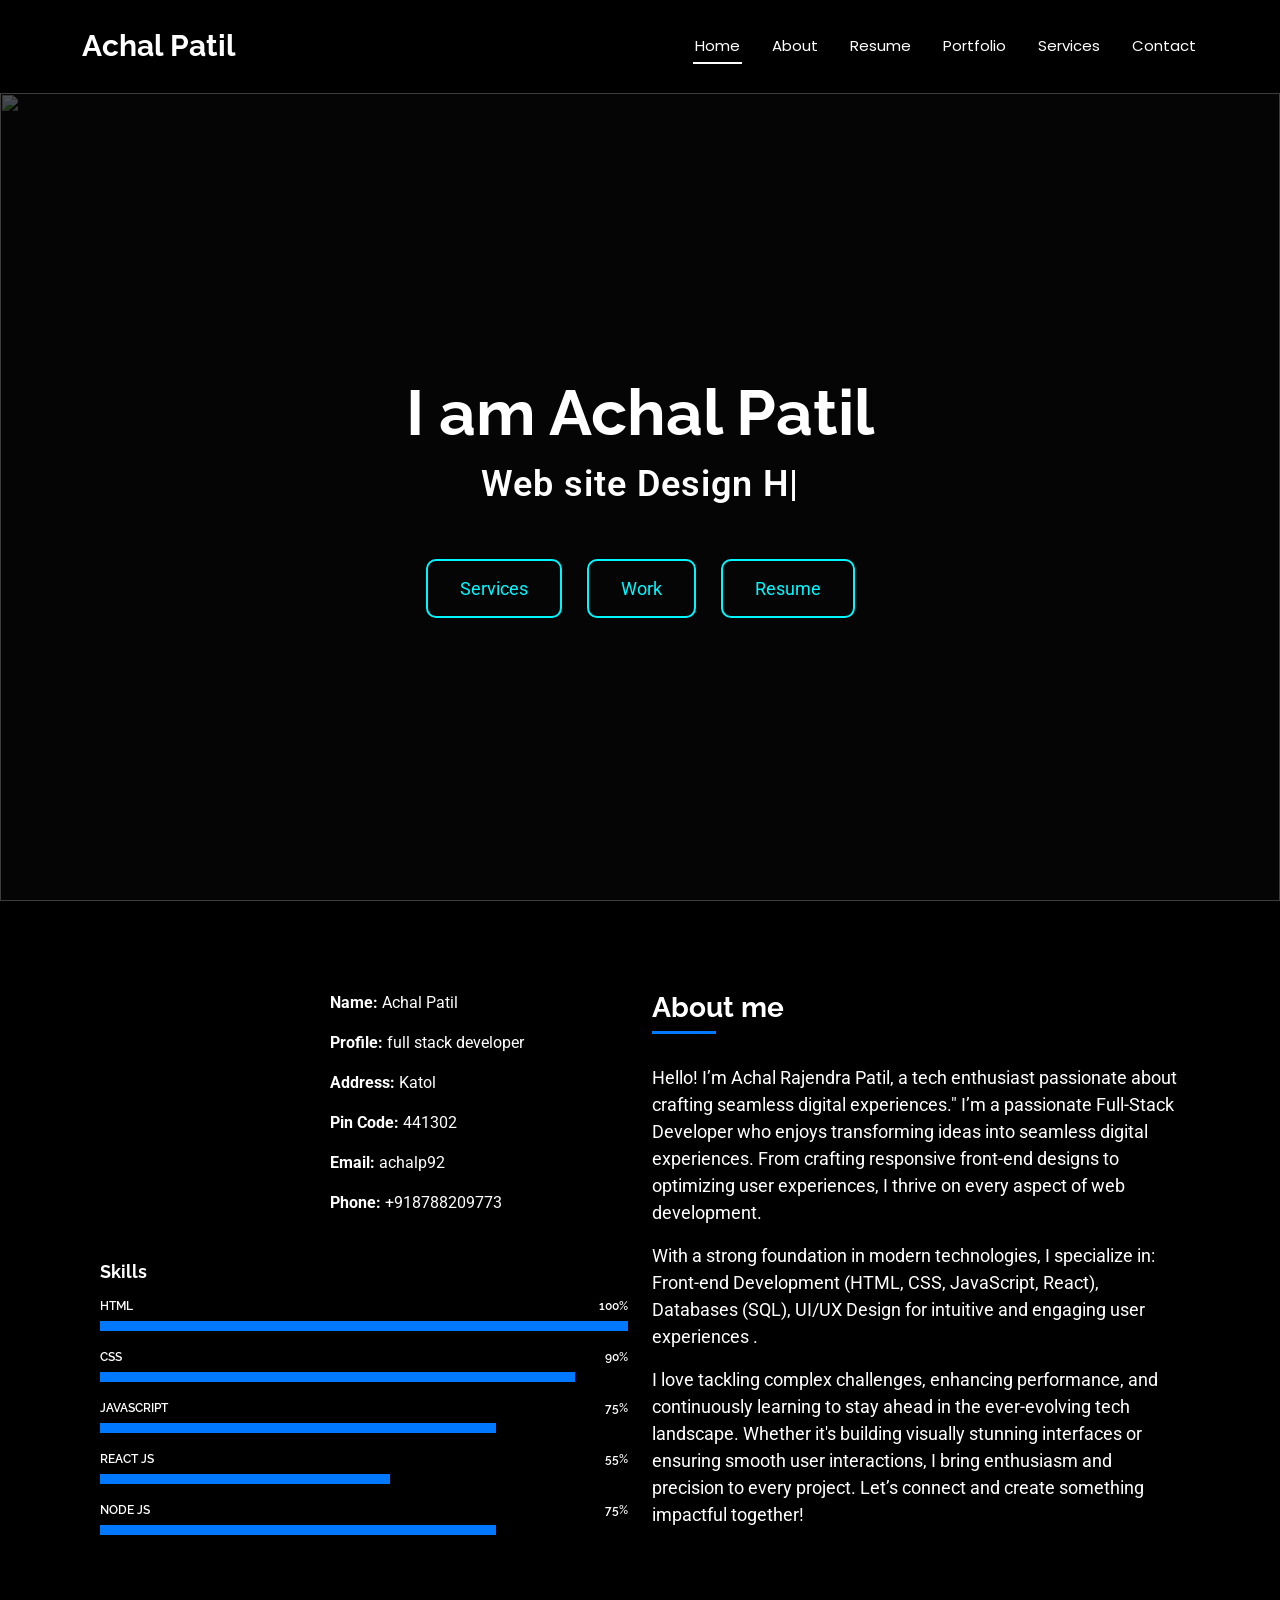
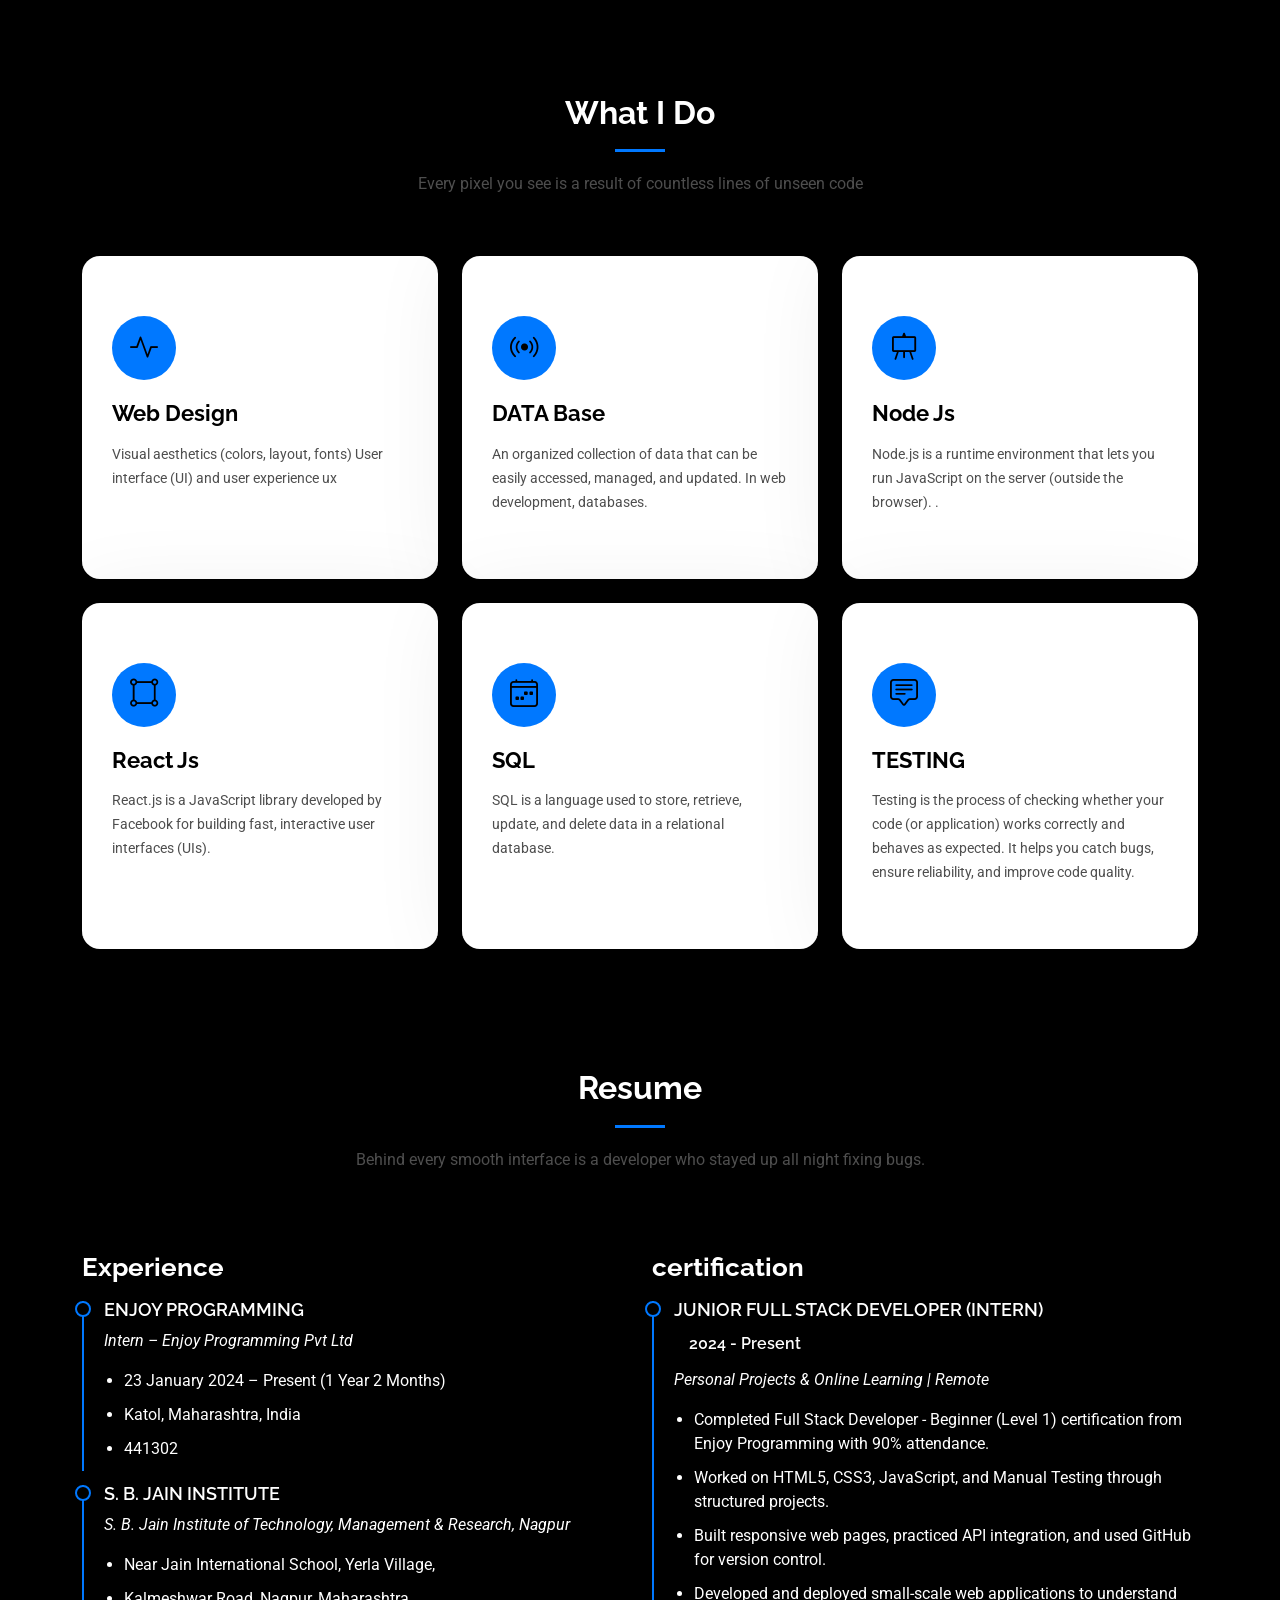
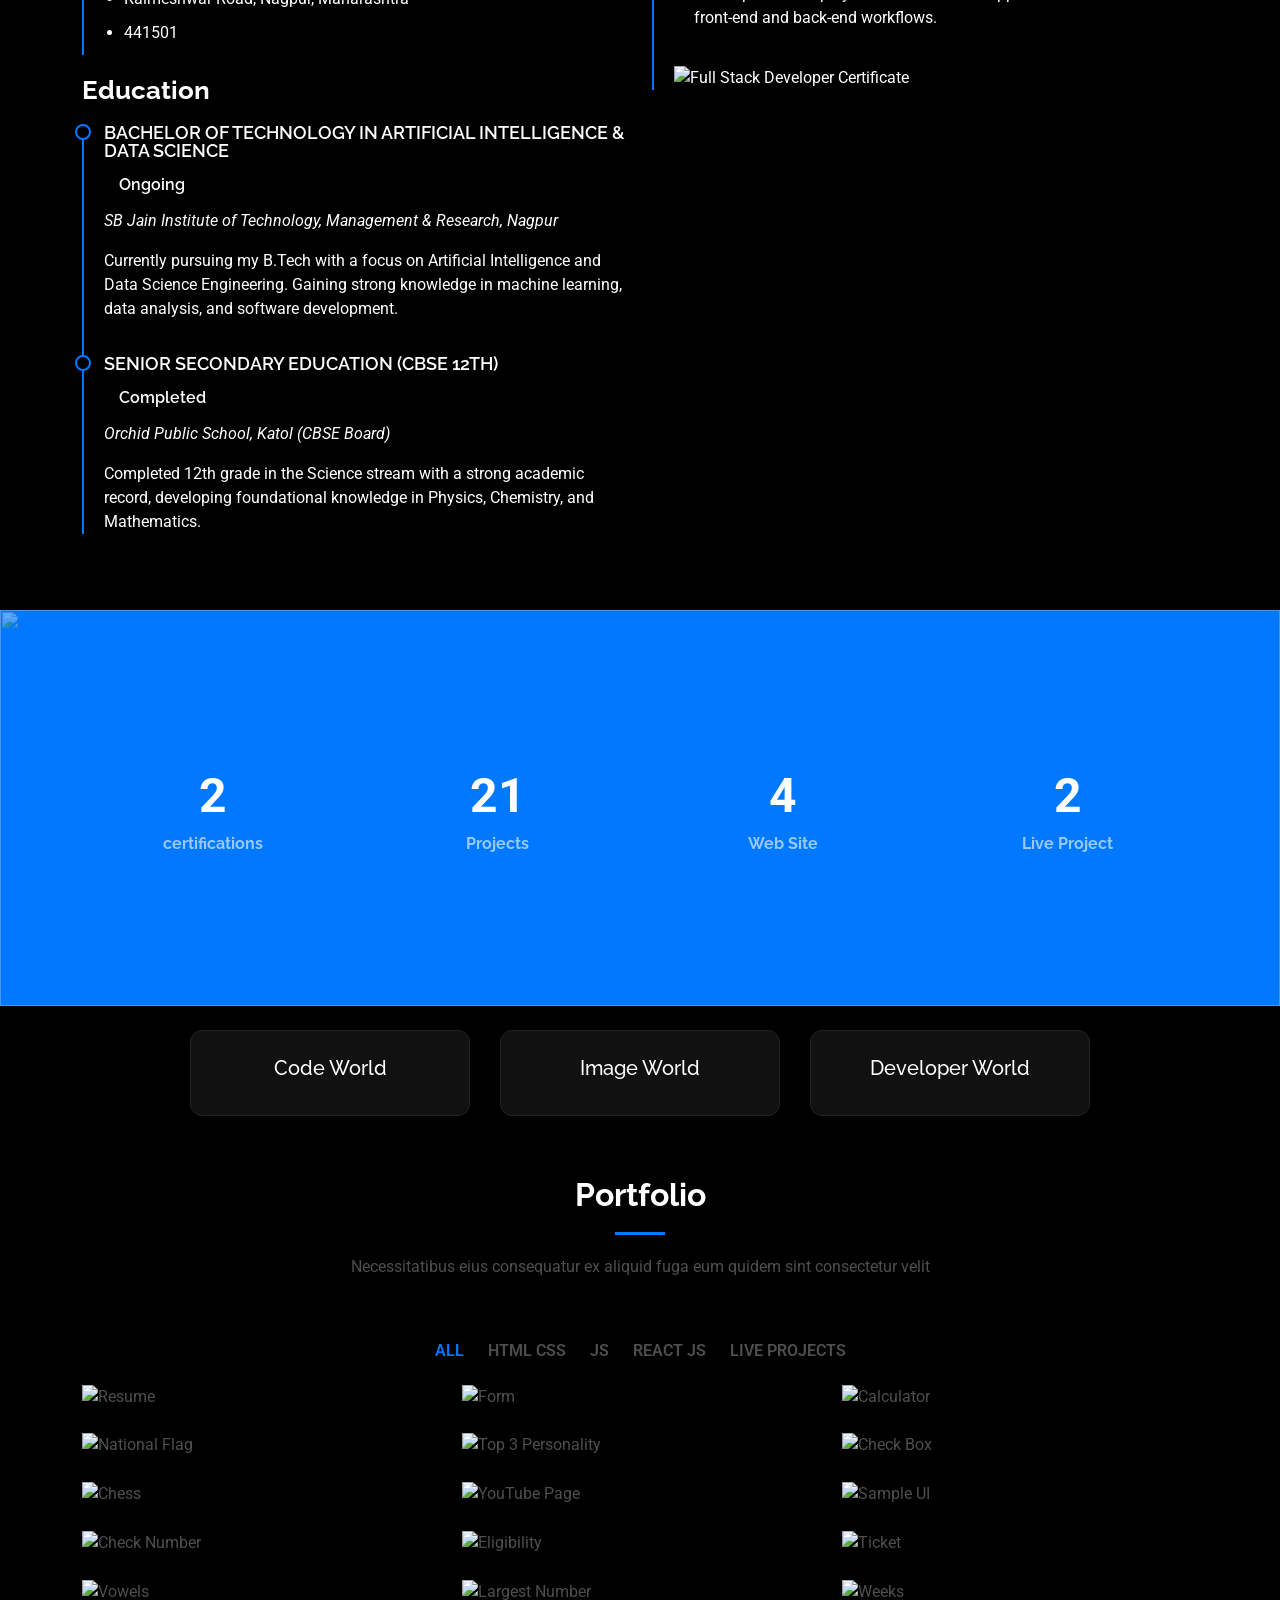
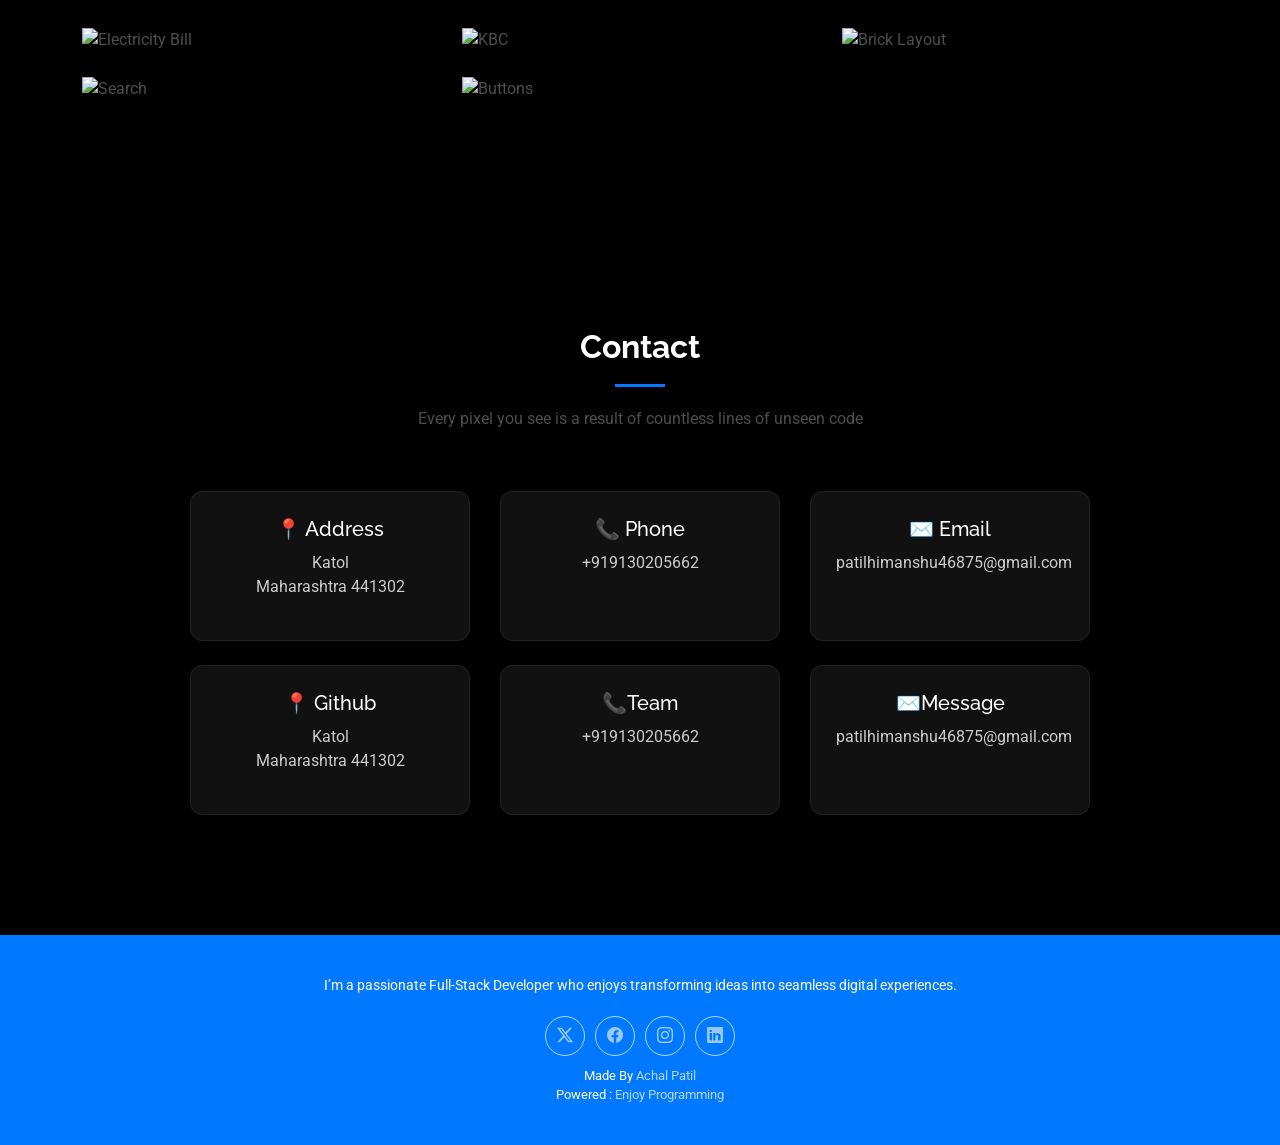
==== index.html @ 1e18b23f "Add files via upload" ====
<!DOCTYPE html>
<html lang="en">

<head>
  <meta charset="utf-8">
  <meta content="width=device-width, initial-scale=1.0" name="viewport">
  <title>Achal-Portfolio</title>
  <meta name="description" content="">
  <meta name="keywords" content="">

  <!-- Favicons -->

  <link href="assets/img/apple-touch-icon.png" rel="apple-touch-icon">

  <!-- Fonts -->
  <link href="https://fonts.googleapis.com" rel="preconnect">
  <link href="https://fonts.gstatic.com" rel="preconnect" crossorigin>
  <link
    href="https://fonts.googleapis.com/css2?family=Roboto:ital,wght@0,100;0,300;0,400;0,500;0,700;0,900;1,100;1,300;1,400;1,500;1,700;1,900&family=Poppins:ital,wght@0,100;0,200;0,300;0,400;0,500;0,600;0,700;0,800;0,900;1,100;1,200;1,300;1,400;1,500;1,600;1,700;1,800;1,900&family=Raleway:ital,wght@0,100;0,200;0,300;0,400;0,500;0,600;0,700;0,800;0,900;1,100;1,200;1,300;1,400;1,500;1,600;1,700;1,800;1,900&display=swap"
    rel="stylesheet">

  <!-- Vendor CSS Files -->
  <link href="assets/vendor/bootstrap/css/bootstrap.min.css" rel="stylesheet">
  <link href="assets/vendor/bootstrap-icons/bootstrap-icons.css" rel="stylesheet">
  <link href="assets/vendor/aos/aos.css" rel="stylesheet">
  <link href="assets/vendor/glightbox/css/glightbox.min.css" rel="stylesheet">
  <link href="assets/vendor/swiper/swiper-bundle.min.css" rel="stylesheet">

  <!-- Main CSS File -->
  <link href="assets/css/main.css" rel="stylesheet">

  <!-- =======================================================
  * Template Name: DevFolio
  * Template URL: https://bootstrapmade.com/devfolio-bootstrap-portfolio-html-template/
  * Updated: Aug 07 2024 with Bootstrap v5.3.3
  * Author: BootstrapMade.com
  * License: https://bootstrapmade.com/license/
  ======================================================== -->
</head>

<body class="index-page">

  <header id="header" class="header d-flex align-items-center sticky-top">
    <div class="container-fluid container-xl position-relative d-flex align-items-center justify-content-between">

      <a href="index.html" class="logo d-flex align-items-center">
        <!-- Uncomment the line below if you also wish to use an image logo -->
        <!-- <img src="assets/img/logo.png" alt=""> -->
        <h1 class="sitename">Achal Patil</h1>
      </a>

      <nav id="navmenu" class="navmenu">
        <ul>
          <li><a href="#hero" class="active">Home<br></a></li>
          <li><a href="#about">About</a></li>
          <li><a href="#resume">Resume</a></li>
          <li><a href="#portfolio">Portfolio</a></li>

          <li><a href="./files/services.html">Services</a></li>
          <li><a href="#contact">Contact</a></li>
        </ul>
        <i class="mobile-nav-toggle d-xl-none bi bi-list"></i>
      </nav>

    </div>
  </header>

  <main class="main">

    <!-- Hero Section -->
    <section id="hero" class="hero section dark-background">

      <img src="https://burst.shopifycdn.com/photos/designer-working-on-laptop.jpg?width=1000&format=pjpg&exif=0&iptc=0"
        alt="" data-aos="fade-in">

      <div class="container d-flex flex-column align-items-center justify-content-center text-center" data-aos="fade-up"
        data-aos-delay="100">
        <h2>I am Achal Patil</h2>
      


        <p><span class="typed"
            data-typed-items="Web site Design HTML | CSS | SQL | Javascript Node JS | UI UX, full stack developer HTML | CSS | SQL | Javascript Node JS"></span>
        </p>
      <br><br>
        <div class="button-row">
          <a href="./files/services.html" class="btn">Services</a>
          <a href="#portfolio" class="btn">Work</a><a href="./files/achalresume.html" class="btn">Resume</a>

        </div>
      </div>

    </section><!-- /Hero Section -->





    <!-- About Section -->
    <section id="about" class="about section">

      <div class="container" data-aos="fade-up" data-aos-delay="100">

        <div class="row gy-4">
          <div class="col-md-6">

            <div class="row justify-content-between gy-4">
              <div class="col-lg-5">
                <img src="./assets/img/photo.jpg" class="img-fluid" alt="">
              </div>
              <div class="col-lg-7 about-info">
                <p><strong>Name: </strong> <span>Achal Patil</span></p>
                <p><strong>Profile: </strong> <span>full stack developer</span></p>
                <p><strong>Address: </strong> <span>Katol</span></p>
                <p><strong>Pin Code: </strong> <span>441302</span></p>
                <p><strong>Email: </strong> <span>achalp92 </span></p>
                <p><strong>Phone: </strong> <span>+918788209773</span></p>
              </div>
            </div>

            <div class="skills-content skills-animation">

              <h5>Skills</h5>

              <div class="progress">
                <span class="skill"><span>HTML</span> <i class="val">100%</i></span>
                <div class="progress-bar-wrap">
                  <div class="progress-bar" role="progressbar" aria-valuenow="100" aria-valuemin="0"
                    aria-valuemax="100"></div>
                </div>
              </div><!-- End Skills Item -->

              <div class="progress">
                <span class="skill"><span>CSS</span> <i class="val">90%</i></span>
                <div class="progress-bar-wrap">
                  <div class="progress-bar" role="progressbar" aria-valuenow="90" aria-valuemin="0" aria-valuemax="100">
                  </div>
                </div>
              </div><!-- End Skills Item -->

              <div class="progress">
                <span class="skill"><span>JavaScript</span> <i class="val">75%</i></span>
                <div class="progress-bar-wrap">
                  <div class="progress-bar" role="progressbar" aria-valuenow="75" aria-valuemin="0" aria-valuemax="100">
                  </div>
                </div>
              </div><!-- End Skills Item -->

              <div class="progress">
                <span class="skill"><span>React Js</span> <i class="val">55%</i></span>
                <div class="progress-bar-wrap">
                  <div class="progress-bar" role="progressbar" aria-valuenow="55" aria-valuemin="0" aria-valuemax="100">
                  </div>
                </div>
              </div><!-- End Skills Item -->
              <div class="progress">
                <span class="skill"><span>Node Js</span> <i class="val">75%</i></span>
                <div class="progress-bar-wrap">
                  <div class="progress-bar" role="progressbar" aria-valuenow="75" aria-valuemin="0" aria-valuemax="100">
                  </div>
                </div>
              </div><!-- End Skills Item -->
            </div>
          </div>

          <div class="col-md-6">
            <div class="about-me">
              <h4>About me</h4>
              <p>
                Hello! I’m Achal Rajendra Patil, a tech enthusiast passionate about crafting seamless digital
                experiences."
                I’m a passionate Full-Stack Developer who enjoys transforming ideas into seamless digital experiences.
                From crafting responsive front-end designs to optimizing user experiences, I thrive on every aspect of
                web development.

              </p>
              <p>
                With a strong foundation in modern technologies, I specialize in:
                Front-end Development (HTML, CSS, JavaScript, React), Databases (SQL), UI/UX Design for intuitive and
                engaging user experiences
                .
              </p>
              <p>
                I love tackling complex challenges, enhancing performance, and continuously learning to stay ahead in
                the ever-evolving tech landscape. Whether it's building visually stunning interfaces or ensuring smooth
                user interactions, I bring enthusiasm and precision to every project. Let’s connect and create something
                impactful together!
              </p>
            </div>
          </div>
        </div>

      </div>

    </section><!-- /About Section -->

    <!-- Services Section -->
    <section class="services section">

      <!-- Section Title -->
      <div class="container section-title" data-aos="fade-up">
        <h2>What I Do</h2>
        <p>Every pixel you see is a result of countless lines of unseen code</p>
      </div><!-- End Section Title -->

      <div class="container">

        <div class="row gy-4">

          <div class="col-lg-4 col-md-6" data-aos="fade-up" data-aos-delay="100">
            <div class="service-item  position-relative">
              <div class="icon">
                <i class="bi bi-activity"></i>
              </div>
              <a class="stretched-link">
                <h3>Web Design</h3>
              </a>
              <p>Visual aesthetics (colors, layout, fonts)

                User interface (UI) and user experience ux</p>
            </div>
          </div><!-- End Service Item -->

          <div class="col-lg-4 col-md-6" data-aos="fade-up" data-aos-delay="200">
            <div class="service-item position-relative">
              <div class="icon">
                <i class="bi bi-broadcast"></i>
              </div>
              <a class="stretched-link">
                <h3>DATA Base</h3>
              </a>
              <p> An organized collection of data that can be easily accessed, managed, and updated. In web development,
                databases.</p>
            </div>
          </div><!-- End Service Item -->

          <div class="col-lg-4 col-md-6" data-aos="fade-up" data-aos-delay="300">
            <div class="service-item position-relative">
              <div class="icon">
                <i class="bi bi-easel"></i>
              </div>
              <a href="#" class="stretched-link">
                <h3>Node Js</h3>
              </a>
              <p>Node.js is a runtime environment that lets you run JavaScript on the server (outside the browser). .
              </p>
            </div>
          </div><!-- End Service Item -->

          <div class="col-lg-4 col-md-6" data-aos="fade-up" data-aos-delay="400">
            <div class="service-item position-relative">
              <div class="icon">
                <i class="bi bi-bounding-box-circles"></i>
              </div>
              <a class="stretched-link">
                <h3>React Js</h3>
              </a>
              <p>React.js is a JavaScript library developed by Facebook for building fast, interactive user interfaces
                (UIs).</p>
              <a class="stretched-link"></a>
            </div>
          </div><!-- End Service Item -->

          <div class="col-lg-4 col-md-6" data-aos="fade-up" data-aos-delay="500">
            <div class="service-item position-relative">
              <div class="icon">
                <i class="bi bi-calendar4-week"></i>
              </div>
              <a class="stretched-link">
                <h3>SQL</h3>
              </a>
              <p>SQL is a language used to store, retrieve, update, and delete data in a relational database.

              </p>
              <a href="#" class="stretched-link"></a>
            </div>
          </div><!-- End Service Item -->

          <div class="col-lg-4 col-md-6" data-aos="fade-up" data-aos-delay="600">
            <div class="service-item position-relative">
              <div class="icon">
                <i class="bi bi-chat-square-text"></i>
              </div>
              <a class="stretched-link">
                <h3>TESTING</h3>
              </a>
              <p>Testing is the process of checking whether your code (or application) works correctly and behaves as
                expected. It helps you catch bugs, ensure reliability, and improve code quality.</p>
              <a class="stretched-link"></a>
            </div>
          </div><!-- End Service Item -->

        </div>

      </div>

    </section><!-- /Services Section -->






    <!-- Resume Section -->
    <section id="resume" class="resume section">

      <!-- Section Title -->
      <div class="container section-title" data-aos="fade-up">
        <h2>Resume</h2>
        <p>Behind every smooth interface is a developer who stayed up all night fixing bugs.</p>
      </div><!-- End Section Title -->

      <div class="container">

        <div class="row">

          <div class="col-lg-6" data-aos="fade-up" data-aos-delay="100">
            <h3 class="resume-title">Experience
            </h3>

            <div class="resume-item pb-0">
              <h4> Enjoy Programming</h4>
              <p><em>Intern – Enjoy Programming Pvt Ltd


                </em></p>
              <ul>
                <li> 23 January 2024 – Present (1 Year 2 Months)</li>
                <li> Katol, Maharashtra, India</li>
                <li>441302</li>
              </ul>
            </div><!-- Edn Resume Item -->



            <div class="resume-item pb-0">
              <h4>S. B. Jain Institute</h4>
              <p><em>S. B. Jain Institute of Technology, Management & Research, Nagpur


                </em></p>
              <ul>
                <li> Near Jain International School, Yerla Village,</li>
                <li>Kalmeshwar Road, Nagpur, Maharashtra </li>
                <li>441501</li>
              </ul>
            </div><!-- Edn Resume Item -->

            <h3 class="resume-title">Education</h3>

            <div class="resume-item">
              <h4>Bachelor of Technology in Artificial Intelligence & Data Science</h4>
              <h5>Ongoing</h5>
              <p><em>SB Jain Institute of Technology, Management & Research, Nagpur</em></p>
              <p>Currently pursuing my B.Tech with a focus on Artificial Intelligence and Data Science Engineering.
                Gaining strong knowledge in machine learning, data analysis, and software development.</p>
            </div>

            <div class="resume-item">
              <h4>Senior Secondary Education (CBSE 12th)</h4>
              <h5>Completed</h5>
              <p><em>Orchid Public School, Katol (CBSE Board)</em></p>
              <p>Completed 12th grade in the Science stream with a strong academic record, developing foundational
                knowledge in Physics, Chemistry, and Mathematics.</p>
            </div>

          </div>

          <div class="col-lg-6" data-aos="fade-up" data-aos-delay="200">
            <h3 class="resume-title">certification</h3>

            <div class="resume-item">
              <h4>Junior Full Stack Developer (Intern)</h4>
              <h5>2024 - Present</h5>
              <p><em>Personal Projects & Online Learning | Remote</em></p>
              <ul>
                <li>Completed Full Stack Developer - Beginner (Level 1) certification from Enjoy Programming with 90%
                  attendance.</li>
                <li>Worked on HTML5, CSS3, JavaScript, and Manual Testing through structured projects.</li>
                <li>Built responsive web pages, practiced API integration, and used GitHub for version control.</li>
                <li>Developed and deployed small-scale web applications to understand front-end and back-end workflows.
                </li>
              </ul>
              <img src="./assets/img/EP2024015.jpeg" alt="Full Stack Developer Certificate"
                style="max-width:100%; height:auto; margin-top:10px;">
            </div>




          </div>


        </div>

      </div>

    </section><!-- /Resume Section -->



    <!-- Stats Section -->
    <section id="stats" class="stats section accent-background">

      <img src="assets/img/stats-bg.jpg" alt="" data-aos="fade-in">

      <div class="container position-relative" data-aos="fade-up" data-aos-delay="100">

        <div class="row gy-4">

          <div class="col-lg-3 col-md-6">
            <div class="stats-item text-center w-100 h-100">
              <span data-purecounter-start="0" data-purecounter-end="02" data-purecounter-duration="0"
                class="purecounter">1</span>
              <p>certifications</p>
            </div>
          </div><!-- End Stats Item -->

          <div class="col-lg-3 col-md-6">
            <div class="stats-item text-center w-100 h-100">
              <span data-purecounter-start="0" data-purecounter-end="21" data-purecounter-duration="0"
                class="purecounter">21</span>
              <p>Projects</p>
            </div>
          </div><!-- End Stats Item -->

          <div class="col-lg-3 col-md-6">
            <div class="stats-item text-center w-100 h-100">
              <span data-purecounter-start="0" data-purecounter-end="04" data-purecounter-duration="0"
                class="purecounter">04</span>
              <p>Web Site</p>
            </div>
          </div><!-- End Stats Item -->

          <div class="col-lg-3 col-md-6">
            <div class="stats-item text-center w-100 h-100">
              <span data-purecounter-start="0" data-purecounter-end="02" data-purecounter-duration="0"
                class="purecounter">02</span>
              <p>Live Project</p>
            </div>
          </div><!-- End Stats Item -->

        </div>

      </div>

    </section><!-- /Stats Section -->
<br>
    <div class="info-grid">
      <div class="info-card" style="animation-delay: 0s;">
        <h3>Code World </h3>
      
      </div>

      <div class="info-card" style="animation-delay: 0.2s;">
        <h3>Image World</h3>
       
      </div>

      <div class="info-card" style="animation-delay: 0.4s;">
        <h3>Developer World</h3>
      
      </div>
    </div>

    <!-- Portfolio Section -->
    <section id="portfolio" class="portfolio section">

      <!-- Section Title -->
      <div class="container section-title" data-aos="fade-up">
        <h2>Portfolio</h2>
        <p>Necessitatibus eius consequatur ex aliquid fuga eum quidem sint consectetur velit</p>
      </div><!-- End Section Title -->

      <div class="container">

        <div class="isotope-layout" data-default-filter="*" data-layout="masonry" data-sort="original-order">

          <ul class="portfolio-filters isotope-filters" data-aos="fade-up" data-aos-delay="100">
            <li data-filter="*" class="filter-active">All</li>
            <li data-filter=".filter-app">HTML CSS</li>
            <li data-filter=".filter-product">JS</li>
            <li data-filter=".filter-branding">REACT JS</li>
            <li data-filter=".filter-books">Live Projects</li>
          </ul><!-- End Portfolio Filters -->

          <div class="row gy-4 isotope-container" data-aos="fade-up" data-aos-delay="200">
            <!-- html css -->
            <!-- 1. RESUME -->
            <div class="col-lg-4 col-md-6 portfolio-item isotope-item filter-app">
              <img
                src="https://cdn.enhancv.com/images/1190/i/L19uZXh0L3N0YXRpYy9pbWFnZXMvbWFjYm9vay1wcm8tOTZkYTNjYWE0ODcxYzQ2MWQ4NDIzZDRlMTI4YTNmMDIud2VicA~~.webp"
                class="img-fluid" alt="Resume">
              <div class="portfolio-info">
                <h4>RESUME</h4>
                <p>Resume</p>
                <a href="./files/achalresume.html" class="details-link" title="More Details"><i
                    class="bi bi-link-45deg"></i></a>
              </div>
            </div>

            <!-- 2. FORM -->
            <div class="col-lg-4 col-md-6 portfolio-item isotope-item filter-app">
              <img src="https://www.zoho.com/sites/zweb/images/forms/templates/lead-generation-event-registration.jpg"
                class="img-fluid" alt="Form">
              <div class="portfolio-info">
                <h4>FORM</h4>
                <p>Form</p>
                <a href="./files/home.html" class="details-link" title="More Details"><i
                    class="bi bi-link-45deg"></i></a>
              </div>
            </div>

            <!-- 3. CALCULATOR -->
            <div class="col-lg-4 col-md-6 portfolio-item isotope-item filter-app">
              <img src="https://m.media-amazon.com/images/I/615LHE6vGLL._AC_UF350,350_QL80_.jpg" class="img-fluid"
                alt="Calculator">
              <div class="portfolio-info">
                <h4>CALCULATOR</h4>
                <p>Calculator</p>
                <a href="./files/calculator.html" class="details-link" title="More Details"><i
                    class="bi bi-link-45deg"></i></a>
              </div>
            </div>

            <!-- 4. NATIONAL FLAG -->
            <div class="col-lg-4 col-md-6 portfolio-item isotope-item filter-app">
              <img src="https://miro.medium.com/v2/resize:fit:1024/1*-8yn-JD9ClYaWOAmrpqJeg.png" class="img-fluid"
                alt="National Flag">
              <div class="portfolio-info">
                <h4>NATIONAL FLAG</h4>
                <p>National Flag</p>
                <a href="./files/indianflag.html" class="details-link" title="More Details"><i
                    class="bi bi-link-45deg"></i></a>
              </div>
            </div>

            <!-- 5. TOP 3 PERSONALITY -->
            <div class="col-lg-4 col-md-6 portfolio-item isotope-item filter-app">
              <img
                src="https://cdn.firstcry.com/education/2022/08/20163815/Essay-On-Freedom-Fighters-10-Lines-Short-and-Long-Essay-For-Children.jpg"
                class="img-fluid" alt="Top 3 Personality">
              <div class="portfolio-info">
                <h4>TOP 3 PERSONALITY</h4>
                <p>Top 3 Personality</p>
                <a href="./files/inlineblock.html" class="details-link" title="More Details"><i
                    class="bi bi-link-45deg"></i></a>
              </div>
            </div>

            <!-- 6. CHECK BOX -->
            <div class="col-lg-4 col-md-6 portfolio-item isotope-item filter-app">
              <img src="https://t3.ftcdn.net/jpg/06/56/23/48/360_F_656234868_9PvPydkYgoIWRSGHsZe7sKrYu0QZeD0E.jpg"
                class="img-fluid" alt="Check Box">
              <div class="portfolio-info">
                <h4>CHECK BOX</h4>
                <p>Check Box</p>
                <a href="./files/check.html" class="details-link" title="More Details"><i
                    class="bi bi-link-45deg"></i></a>
              </div>
            </div>

            <!-- 7. CHESS -->
            <div class="col-lg-4 col-md-6 portfolio-item isotope-item filter-app">
              <img src="https://www.euroschoolindia.com/wp-content/uploads/2023/09/how-to-play-chess.jpg"
                class="img-fluid" alt="Chess">
              <div class="portfolio-info">
                <h4>CHESS</h4>
                <p>Chess</p>
                <a href="./files/grid.html" class="details-link" title="More Details"><i
                    class="bi bi-link-45deg"></i></a>
              </div>
            </div>

            <!-- 8. YOUTUBE PAGE -->
            <div class="col-lg-4 col-md-6 portfolio-item isotope-item filter-app">
              <img
                src="https://imgv3.fotor.com/images/blog-cover-image/best-youtube-shorts-thumbnail-size_2023-09-28-033838_uvcg.png"
                class="img-fluid" alt="YouTube Page">
              <div class="portfolio-info">
                <h4>YOUTUBE PAGE</h4>
                <p>YouTube Page</p>

                <a href="./files/youtube.html" class="details-link" title="More Details"><i
                    class="bi bi-link-45deg"></i></a>
              </div>
            </div>

            <!-- js -->
            <!-- 1. SAMPLE UI -->
            <div class="col-lg-4 col-md-6 portfolio-item isotope-item filter-product">
              <img src="https://unblast.com/wp-content/uploads/2021/07/Food-Delivery-App-Template-0.jpg"
                class="img-fluid" alt="Sample UI">
              <div class="portfolio-info">
                <h4>SAMPLE UI</h4>
                <p>Sample UI Design</p>
                <a href="./files/ui.html" class="details-link" title="More Details"><i class="bi bi-link-45deg"></i></a>
              </div>
            </div>

            <!-- 2. CHECK NUMBER -->
            <div class="col-lg-4 col-md-6 portfolio-item isotope-item filter-product">
              <img
                src="https://hips.hearstapps.com/hmg-prod/images/gh-how-to-write-a-check-01-64ad8f659cfdb.png?crop=1xw:1xh;center,top&resize=980:*"
                class="img-fluid" alt="Check Number">
              <div class="portfolio-info">
                <h4>CHECK NUMBER</h4>
                <p>Validation for number input</p>
                <a href="./files/check.html" class="details-link" title="More Details"><i
                    class="bi bi-link-45deg"></i></a>
              </div>
            </div>

            <!-- 3. ELIGIBILITY -->
            <div class="col-lg-4 col-md-6 portfolio-item isotope-item filter-product">
              <img
                src="https://healthcareitskills.com/wp-content/uploads/2019/11/real-time-eligibility-verification.png"
                class="img-fluid" alt="Eligibility">
              <div class="portfolio-info">
                <h4>ELIGIBILITY</h4>
                <p>Check age or exam eligibility</p>
                <a href="./files/eligible.html" class="details-link" title="More Details"><i
                    class="bi bi-link-45deg"></i></a>
              </div>
            </div>

            <!-- 4. TICKET -->
            <div class="col-lg-4 col-md-6 portfolio-item isotope-item filter-product">
              <img src="https://www.shutterstock.com/image-vector/vector-ticket-one-stub-rip-260nw-2389943611.jpg"
                class="img-fluid" alt="Ticket">
              <div class="portfolio-info">
                <h4>TICKET</h4>
                <p>Movie/train ticket booking UI</p>
                <a href="./files/ticket.html" class="details-link" title="More Details"><i
                    class="bi bi-link-45deg"></i></a>
              </div>
            </div>

            <!-- 5. VOWELS -->
            <div class="col-lg-4 col-md-6 portfolio-item isotope-item filter-product">
              <img src="https://m.media-amazon.com/images/I/816Rk9AUNzL._AC_UF1000,1000_QL80_.jpg" class="img-fluid"
                alt="Vowels">
              <div class="portfolio-info">
                <h4>VOWELS</h4>
                <p>Count vowels in a sentence</p>
                <a href="./files/vowel.html" class="details-link" title="More Details"><i
                    class="bi bi-link-45deg"></i></a>
              </div>
            </div>


            <!-- 7. LARGEST NUMBER -->
            <div class="col-lg-4 col-md-6 portfolio-item isotope-item filter-product">
              <img src="https://i.ytimg.com/vi/Mzgw6zMtipQ/maxresdefault.jpg" class="img-fluid" alt="Largest Number">
              <div class="portfolio-info">
                <h4>LARGEST NUMBER</h4>
                <p>Find the largest of three numbers</p>
                <a href="./files/largest.html" class="details-link" title="More Details"><i
                    class="bi bi-link-45deg"></i></a>
              </div>
            </div>

            <!-- 8. WEEKS -->
            <div class="col-lg-4 col-md-6 portfolio-item isotope-item filter-product">
              <img
                src="https://encrypted-tbn0.gstatic.com/images?q=tbn:ANd9GcSVpffVVHw7PXW8YroHcoBtV5gceeNEroIkXhpTKF5nt2-gE7XMwwsPWViOTRsajm-7s-E&usqp=CAU"
                class="img-fluid" alt="Weeks">
              <div class="portfolio-info">
                <h4>WEEKS</h4>
                <p>Show weekday based on number</p>
                <a href="./files/week.html" class="details-link" title="More Details"><i
                    class="bi bi-link-45deg"></i></a>
              </div>
            </div>

            <!-- 9. ELECTRICITY BILL -->
            <div class="col-lg-4 col-md-6 portfolio-item isotope-item filter-product">
              <img src="https://encrypted-tbn0.gstatic.com/images?q=tbn:ANd9GcRIErfywQOK6_qde4kYOuA4g9bBxdu3BxGg3A&s"
                class="img-fluid" alt="Electricity Bill">
              <div class="portfolio-info">
                <h4>ELECTRICITY BILL</h4>
                <p>Calculate total electricity bill</p>
                <a href="./files/bill.html" class="details-link" title="More Details"><i
                    class="bi bi-link-45deg"></i></a>
              </div>
            </div>

            <!-- 10. KBC -->
            <div class="col-lg-4 col-md-6 portfolio-item isotope-item filter-product">
              <img
                src="https://img.etimg.com/thumb/width-1200,height-900,imgsize-1205588,resizemode-75,msid-112265437/magazines/panache/kbc-16-new-rule-update-amitabh-bachchans-show-introduces-super-sawaal-twist-check-details.jpg"
                class="img-fluid" alt="KBC">
              <div class="portfolio-info">
                <h4>KBC</h4>
                <p>Kaun Banega Crorepati Quiz</p>
                <a href="kbc.html" class="details-link" title="More Details"><i class="bi bi-link-45deg"></i></a>
              </div>
            </div>

            <!-- 11. BRICK -->
            <div class="col-lg-4 col-md-6 portfolio-item isotope-item filter-product">
              <img
                src="https://play-lh.googleusercontent.com/O9vX4o0eQ-V-BhzRk38Bjc5ItTv_ii0Dum2dYBy3iRFmhKHkMaDhK_ns6F-NJ_8Rkno"
                class="img-fluid" alt="Brick Layout">
              <div class="portfolio-info">
                <h4>BRICK</h4>
                <p>Brick pattern with CSS Grid</p>
                <a href="./files/brick.html" class="details-link" title="More Details"><i
                    class="bi bi-link-45deg"></i></a>
              </div>
            </div>

            <!-- 12. SEARCH -->
            <div class="col-lg-4 col-md-6 portfolio-item isotope-item filter-product">
              <img src="https://cdnwebsite.databox.com/wp-content/uploads/2021/04/05063738/google-search-operators.png"
                class="img-fluid" alt="Search">
              <div class="portfolio-info">
                <h4>SEARCH</h4>
                <p>Live search/filter example</p>
                <a href="./files/enjoy.html" class="details-link" title="More Details"><i
                    class="bi bi-link-45deg"></i></a>
              </div>
            </div>

            <!-- 13. BUTTONS -->
            <div class="col-lg-4 col-md-6 portfolio-item isotope-item filter-product">
              <img
                src="https://img.freepik.com/free-vector/glossy-web-buttons-set-different-colors_1017-17868.jpg?semt=ais_hybrid&w=740"
                class="img-fluid" alt="Buttons">
              <div class="portfolio-info">
                <h4>BUTTONS</h4>
                <p>Various styled buttons demo</p>
                <a href="./files/button.html" class="details-link" title="More Details"><i
                    class="bi bi-link-45deg"></i></a>
              </div>
            </div>
            <!-- react js  -->

            <div class="col-lg-4 col-md-6 portfolio-item isotope-item filter-branding">
              <img src="https://www.patterns.dev/img/reactjs/react-logo@3x.svg" class="img-fluid" alt="">
              <div class="portfolio-info">
                <h4>React Js</h4>
                <p>Lorem ipsum, dolor sit amet consectetur</p>
                <a href="portfolio-details.html" title="More Details" class="details-link"><i
                    class="bi bi-link-45deg"></i></a>
              </div>
            </div><!-- End Portfolio Item -->
            <!-- live projects -->
            <div class="col-lg-4 col-md-6 portfolio-item isotope-item filter-books">
              <img src="https://cdn-icons-png.flaticon.com/512/2905/2905064.png" class="img-fluid" alt="">
              <div class="portfolio-info">
                <h4> Industries</h4>
                <p>Satynam Industries and Traders</p>
                <a href="https://achalfullstackdeveloper.github.io/project/" title="More Details"
                  class="details-link"><i class="bi bi-link-45deg"></i></a>
              </div>
            </div><!-- End Portfolio Item -->









          </div><!-- End Portfolio Container -->

        </div>

      </div>

    </section><!-- /Portfolio Section -->

    <section>
      <div class="contact-page" id="contact">
        <!-- Section Title -->
        <div class="container section-title" data-aos="fade-up">
          <h2>Contact</h2>
          <p>Every pixel you see is a result of countless lines of unseen code</p>
        </div><!-- End Section Title -->

        <div class="info-grid">
          <div class="info-card" style="animation-delay: 0s;">
            <h3>📍 Address</h3>
            <p>Katol<br>Maharashtra 441302</p>
          </div>

          <div class="info-card" style="animation-delay: 0.2s;">
            <h3>📞 Phone</h3>
            <p><a href="tel:+919130205662">+919130205662</a></p>
          </div>

          <div class="info-card" style="animation-delay: 0.4s;">
            <h3>✉️ Email</h3>
            <p><a href="mailto:contact@advancedinstitute.com">patilhimanshu46875@gmail.com</a></p>
          </div>
        </div>
        <br>
        <div class="info-grid">
          <div class="info-card" style="animation-delay: 0s;">
            <h3>📍 Github</h3>
            <p>Katol<br>Maharashtra 441302</p>
          </div>

          <div class="info-card" style="animation-delay: 0.2s;">
            <h3>📞Team</h3>
            <p><a href="tel:+919130205662">+919130205662</a></p>
          </div>

          <div class="info-card" style="animation-delay: 0.4s;">
            <h3>✉️Message</h3>
            <p><a href="mailto:contact@advancedinstitute.com">patilhimanshu46875@gmail.com</a></p>
          </div>
        </div>
      </div>







  </main>

  <footer id="footer" class="footer accent-background">

    <div class="container">
      <div class="copyright text-center ">
        <p> I’m a passionate Full-Stack Developer who enjoys transforming ideas into seamless digital experiences.</p>
      </div>
      <div class="social-links d-flex justify-content-center">
        <a href=""><i class="bi bi-twitter-x"></i></a>
        <a href=""><i class="bi bi-facebook"></i></a>
        <a href=""><i class="bi bi-instagram"></i></a>
        <a href=""><i class="bi bi-linkedin"></i></a>
      </div>
      <div class="credits">




        Made By <a href="https://bootstrapmade.com/"> Achal Patil</a> <br> Powered : <a href="https://themewagon.com"
          target="_blank"> Enjoy Programming</a>
      </div>
    </div>

  </footer>

  <!-- Scroll Top -->
  <a href="#" id="scroll-top" class="scroll-top d-flex align-items-center justify-content-center"><i
      class="bi bi-arrow-up-short"></i></a>

  <!-- Preloader -->
  <div id="preloader"></div>

  <!-- Vendor JS Files -->
  <script src="assets/vendor/bootstrap/js/bootstrap.bundle.min.js"></script>
  <script src="assets/vendor/php-email-form/validate.js"></script>
  <script src="assets/vendor/aos/aos.js"></script>
  <script src="assets/vendor/typed.js/typed.umd.js"></script>
  <script src="assets/vendor/waypoints/noframework.waypoints.js"></script>
  <script src="assets/vendor/purecounter/purecounter_vanilla.js"></script>
  <script src="assets/vendor/glightbox/js/glightbox.min.js"></script>
  <script src="assets/vendor/imagesloaded/imagesloaded.pkgd.min.js"></script>
  <script src="assets/vendor/isotope-layout/isotope.pkgd.min.js"></script>
  <script src="assets/vendor/swiper/swiper-bundle.min.js"></script>

  <!-- Main JS File -->
  <script src="assets/js/main.js"></script>

</body>

</html>
---- assets/css/main.css ----
/**
* Template Name: DevFolio
* Template URL: https://bootstrapmade.com/devfolio-bootstrap-portfolio-html-template/
* Updated: Aug 07 2024 with Bootstrap v5.3.3
* Author: BootstrapMade.com
* License: https://bootstrapmade.com/license/
*/

/*--------------------------------------------------------------
# Font & Color Variables
# Help: https://bootstrapmade.com/color-system/
--------------------------------------------------------------*/
/* Fonts */
:root {
  --default-font: "Roboto",  system-ui, -apple-system, "Segoe UI", Roboto, "Helvetica Neue", Arial, "Noto Sans", "Liberation Sans", sans-serif, "Apple Color Emoji", "Segoe UI Emoji", "Segoe UI Symbol", "Noto Color Emoji";
  --heading-font: "Raleway",  sans-serif;
  --nav-font: "Poppins",  sans-serif;
}

/* Global Colors - The following color variables are used throughout the website. Updating them here will change the color scheme of the entire website */
:root { 
  --background-color: #000000; /* Background color for the entire website, including individual sections */
  --default-color: #4e4e4e; /* Default color used for the majority of the text content across the entire website */
  --heading-color: #ffffff; /* Color for headings, subheadings and title throughout the website */
  --accent-color: #0078ff; /* Accent color that represents your brand on the website. It's used for buttons, links, and other elements that need to stand out */
  --surface-color: #ffffff; /* The surface color is used as a background of boxed elements within sections, such as cards, icon boxes, or other elements that require a visual separation from the global background. */
  --contrast-color: #ffffff; /* Contrast color for text, ensuring readability against backgrounds of accent, heading, or default colors. */
}

/* Nav Menu Colors - The following color variables are used specifically for the navigation menu. They are separate from the global colors to allow for more customization options */
:root {
  --nav-color: #ffffff; 
  --nav-hover-color: #ffffff; 
  --nav-mobile-background-color: #ffffff;
  --nav-dropdown-background-color: #ffffff; 
  --nav-dropdown-color: #212529; 
  --nav-dropdown-hover-color: #0078ff; 
}


.light-background {
  --background-color: #f9f9f9;
  --surface-color: #ffffff;
}

.dark-background {
  --background-color: #060606;
  --default-color: #ffffff;
  --heading-color: #ffffff;
  --surface-color: #252525;
  --contrast-color: #ffffff;
}

.accent-background {
  --background-color: #0078ff;
  --default-color: #ffffff;
  --heading-color: #ffffff;
  --accent-color: #ffffff;
  --surface-color: #3393ff;
  --contrast-color: #ffffff;
}

/* Smooth scroll */
:root {
  scroll-behavior: smooth;
}

/*--------------------------------------------------------------
# General Styling & Shared Classes
--------------------------------------------------------------*/
body {
  color: var(--default-color);
  background-color: var(--background-color);
  font-family: var(--default-font);
}

a {
  color: var(--accent-color);
  text-decoration: none;
  transition: 0.3s;
}

a:hover {
  color: color-mix(in srgb, var(--accent-color), transparent 25%);
  text-decoration: none;
}

h1,
h2,
h3,
h4,
h5,
h6 {
  color: var(--heading-color);
  font-family: var(--heading-font);
}

/* PHP Email Form Messages
------------------------------*/
.php-email-form .error-message {
  display: none;
  background: #df1529;
  color: #ffffff;
  text-align: left;
  padding: 15px;
  margin-bottom: 24px;
  font-weight: 600;
}

.php-email-form .sent-message {
  display: none;
  color: #ffffff;
  background: #059652;
  text-align: center;
  padding: 15px;
  margin-bottom: 24px;
  font-weight: 600;
}

.php-email-form .loading {
  display: none;
  background: var(--surface-color);
  text-align: center;
  padding: 15px;
  margin-bottom: 24px;
}

.php-email-form .loading:before {
  content: "";
  display: inline-block;
  border-radius: 50%;
  width: 24px;
  height: 24px;
  margin: 0 10px -6px 0;
  border: 3px solid var(--accent-color);
  border-top-color: var(--surface-color);
  animation: php-email-form-loading 1s linear infinite;
}

@keyframes php-email-form-loading {
  0% {
    transform: rotate(0deg);
  }

  100% {
    transform: rotate(360deg);
  }
}

/*--------------------------------------------------------------
# Global Header
--------------------------------------------------------------*/
.header {
  --background-color: #000000;
  --default-color: #ffffff;
  --heading-color: #ffffff;
  color: var(--default-color);
  background-color: var(--background-color);
  padding: 20px 0;
  transition: all 0.5s;
  z-index: 997;
}

.header .logo {
  line-height: 1;
}

.header .logo img {
  max-height: 32px;
  margin-right: 8px;
}

.header .logo h1 {
  font-size: 30px;
  margin: 0;
  font-weight: 700;
  color: var(--heading-color);
}

.scrolled .header {
  box-shadow: 0px 0 18px rgba(0, 0, 0, 0.1);
}

/*--------------------------------------------------------------
# Navigation Menu
--------------------------------------------------------------*/
/* Desktop Navigation */
@media (min-width: 1200px) {
  .navmenu {
    padding: 0;
  }

  .navmenu ul {
    margin: 0;
    padding: 0;
    display: flex;
    list-style: none;
    align-items: center;
  }

  .navmenu li {
    position: relative;
  }

  .navmenu>ul>li {
    white-space: nowrap;
    padding: 15px 14px;
  }

  .navmenu>ul>li:last-child {
    padding-right: 0;
  }

  .navmenu a,
  .navmenu a:focus {
    color: var(--nav-color);
    font-size: 15px;
    padding: 0 2px;
    font-family: var(--nav-font);
    font-weight: 400;
    display: flex;
    align-items: center;
    justify-content: space-between;
    white-space: nowrap;
    transition: 0.3s;
    position: relative;
  }

  .navmenu a i,
  .navmenu a:focus i {
    font-size: 12px;
    line-height: 0;
    margin-left: 5px;
    transition: 0.3s;
  }

  .navmenu>ul>li>a:before {
    content: "";
    position: absolute;
    width: 100%;
    height: 2px;
    bottom: -6px;
    left: 0;
    background-color: var(--nav-hover-color);
    visibility: hidden;
    width: 0px;
    transition: all 0.3s ease-in-out 0s;
  }

  .navmenu a:hover:before,
  .navmenu li:hover>a:before,
  .navmenu .active:before {
    visibility: visible;
    width: 100%;
  }

  .navmenu li:hover>a,
  .navmenu .active,
  .navmenu .active:focus {
    color: var(--nav-hover-color);
  }

  .navmenu .dropdown ul {
    margin: 0;
    padding: 10px 0;
    background: var(--nav-dropdown-background-color);
    display: block;
    position: absolute;
    visibility: hidden;
    left: 14px;
    top: 130%;
    opacity: 0;
    transition: 0.3s;
    border-radius: 4px;
    z-index: 99;
    box-shadow: 0px 0px 30px rgba(0, 0, 0, 0.1);
  }

  .navmenu .dropdown ul li {
    min-width: 200px;
  }

  .navmenu .dropdown ul a {
    padding: 10px 20px;
    font-size: 15px;
    text-transform: none;
    color: var(--nav-dropdown-color);
  }

  .navmenu .dropdown ul a i {
    font-size: 12px;
  }

  .navmenu .dropdown ul a:hover,
  .navmenu .dropdown ul .active:hover,
  .navmenu .dropdown ul li:hover>a {
    color: var(--nav-dropdown-hover-color);
  }

  .navmenu .dropdown:hover>ul {
    opacity: 1;
    top: 100%;
    visibility: visible;
  }

  .navmenu .dropdown .dropdown ul {
    top: 0;
    left: -90%;
    visibility: hidden;
  }

  .navmenu .dropdown .dropdown:hover>ul {
    opacity: 1;
    top: 0;
    left: -100%;
    visibility: visible;
  }
}

/* Mobile Navigation */
@media (max-width: 1199px) {
  .mobile-nav-toggle {
    color: var(--nav-color);
    font-size: 28px;
    line-height: 0;
    margin-right: 10px;
    cursor: pointer;
    transition: color 0.3s;
  }

  .navmenu {
    padding: 0;
    z-index: 9997;
  }

  .navmenu ul {
    display: none;
    list-style: none;
    position: absolute;
    inset: 60px 20px 20px 20px;
    padding: 10px 0;
    margin: 0;
    border-radius: 6px;
    background-color: var(--nav-mobile-background-color);
    border: 1px solid color-mix(in srgb, var(--default-color), transparent 90%);
    box-shadow: none;
    overflow-y: auto;
    transition: 0.3s;
    z-index: 9998;
  }

  .navmenu a,
  .navmenu a:focus {
    color: var(--nav-dropdown-color);
    padding: 10px 20px;
    font-family: var(--nav-font);
    font-size: 17px;
    font-weight: 500;
    display: flex;
    align-items: center;
    justify-content: space-between;
    white-space: nowrap;
    transition: 0.3s;
  }

  .navmenu a i,
  .navmenu a:focus i {
    font-size: 12px;
    line-height: 0;
    margin-left: 5px;
    width: 30px;
    height: 30px;
    display: flex;
    align-items: center;
    justify-content: center;
    border-radius: 50%;
    transition: 0.3s;
    background-color: color-mix(in srgb, var(--accent-color), transparent 90%);
  }

  .navmenu a i:hover,
  .navmenu a:focus i:hover {
    background-color: var(--accent-color);
    color: var(--contrast-color);
  }

  .navmenu a:hover,
  .navmenu .active,
  .navmenu .active:focus {
    color: var(--nav-dropdown-hover-color);
  }

  .navmenu .active i,
  .navmenu .active:focus i {
    background-color: var(--accent-color);
    color: var(--contrast-color);
    transform: rotate(180deg);
  }

  .navmenu .dropdown ul {
    position: static;
    display: none;
    z-index: 99;
    padding: 10px 0;
    margin: 10px 20px;
    background-color: var(--nav-dropdown-background-color);
    transition: all 0.5s ease-in-out;
  }

  .navmenu .dropdown ul ul {
    background-color: rgba(33, 37, 41, 0.1);
  }

  .navmenu .dropdown>.dropdown-active {
    display: block;
    background-color: rgba(33, 37, 41, 0.03);
  }

  .mobile-nav-active {
    overflow: hidden;
  }

  .mobile-nav-active .mobile-nav-toggle {
    color: #fff;
    position: absolute;
    font-size: 32px;
    top: 15px;
    right: 15px;
    margin-right: 0;
    z-index: 9999;
  }

  .mobile-nav-active .navmenu {
    position: fixed;
    overflow: hidden;
    inset: 0;
    background: rgba(33, 37, 41, 0.8);
    transition: 0.3s;
  }

  .mobile-nav-active .navmenu>ul {
    display: block;
  }
}

/*--------------------------------------------------------------
# Global Footer
--------------------------------------------------------------*/
.footer {
  color: var(--default-color);
  background-color: var(--background-color);
  font-size: 14px;
  padding: 40px 0;
  position: relative;
}

.footer .copyright p {
  margin-bottom: 0;
}

.footer .social-links {
  margin-top: 20px;
}

.footer .social-links a {
  display: flex;
  align-items: center;
  justify-content: center;
  width: 40px;
  height: 40px;
  border-radius: 50%;
  border: 1px solid color-mix(in srgb, var(--default-color), transparent 30%);
  font-size: 16px;
  color: color-mix(in srgb, var(--default-color), transparent 40%);
  margin: 0 5px;
  transition: 0.3s;
}

.footer .social-links a:hover {
  color: var(--default-color);
  border-color: var(--default-color);
}

.footer .credits {
  margin-top: 10px;
  font-size: 13px;
  text-align: center;
}

.footer .credits a {
  color: color-mix(in srgb, var(--default-color), transparent 30%);
}

/*--------------------------------------------------------------
# Preloader
--------------------------------------------------------------*/
#preloader {
  position: fixed;
  inset: 0;
  z-index: 999999;
  overflow: hidden;
  background: var(--background-color);
  transition: all 0.6s ease-out;
}

#preloader:before {
  content: "";
  position: fixed;
  top: calc(50% - 30px);
  left: calc(50% - 30px);
  border: 6px solid #ffffff;
  border-color: var(--accent-color) transparent var(--accent-color) transparent;
  border-radius: 50%;
  width: 60px;
  height: 60px;
  animation: animate-preloader 1.5s linear infinite;
}

@keyframes animate-preloader {
  0% {
    transform: rotate(0deg);
  }

  100% {
    transform: rotate(360deg);
  }
}

/*--------------------------------------------------------------
# Scroll Top Button
--------------------------------------------------------------*/
.scroll-top {
  position: fixed;
  visibility: hidden;
  opacity: 0;
  right: 15px;
  bottom: -15px;
  z-index: 99999;
  background-color: var(--accent-color);
  width: 44px;
  height: 44px;
  border-radius: 50px;
  transition: all 0.4s;
}

.scroll-top i {
  font-size: 24px;
  color: var(--contrast-color);
  line-height: 0;
}

.scroll-top:hover {
  background-color: color-mix(in srgb, var(--accent-color), transparent 20%);
  color: var(--contrast-color);
}

.scroll-top.active {
  visibility: visible;
  opacity: 1;
  bottom: 15px;
}

/*--------------------------------------------------------------
# Disable aos animation delay on mobile devices
--------------------------------------------------------------*/
@media screen and (max-width: 768px) {
  [data-aos-delay] {
    transition-delay: 0 !important;
  }
}

/*--------------------------------------------------------------
# Global Page Titles & Breadcrumbs
--------------------------------------------------------------*/
.page-title {
  --background-color: color-mix(in srgb, var(--default-color), transparent 96%);
  color: var(--default-color);
  background-color: var(--background-color);
  padding: 25px 0;
  position: relative;
}

.page-title h1 {
  font-size: 24px;
  font-weight: 700;
}

.page-title .breadcrumbs ol {
  display: flex;
  flex-wrap: wrap;
  list-style: none;
  padding: 0;
  margin: 0;
  font-size: 14px;
  font-weight: 400;
}

.page-title .breadcrumbs ol li+li {
  padding-left: 10px;
}

.page-title .breadcrumbs ol li+li::before {
  content: "/";
  display: inline-block;
  padding-right: 10px;
  color: color-mix(in srgb, var(--default-color), transparent 70%);
}

/*--------------------------------------------------------------
# Global Sections
--------------------------------------------------------------*/
section,
.section {
  color: var(--default-color);
  background-color: var(--background-color);
  padding: 60px 0;
  scroll-margin-top: 92px;
  overflow: clip;
}

@media (max-width: 1199px) {

  section,
  .section {
    scroll-margin-top: 76px;
  }
}

/*--------------------------------------------------------------
# Global Section Titles
--------------------------------------------------------------*/
.section-title {
  text-align: center;
  padding-bottom: 60px;
  position: relative;
}

.section-title h2 {
  font-size: 32px;
  font-weight: 700;
  margin-bottom: 20px;
  padding-bottom: 20px;
  position: relative;
}

.section-title h2:after {
  content: "";
  position: absolute;
  display: block;
  width: 50px;
  height: 3px;
  background: var(--accent-color);
  left: 0;
  right: 0;
  bottom: 0;
  margin: auto;
}

.section-title p {
  margin-bottom: 0;
}

/*--------------------------------------------------------------
# Hero Section
--------------------------------------------------------------*/
.hero {
  width: 100%;
  min-height: calc(100vh - 92px);
  position: relative;
  padding: 60px 0;
  display: flex;
  align-items: center;
  justify-content: center;
}

.hero img {
  position: absolute;
  inset: 0;
  display: block;
  width: 100%;
  height: 100%;
  object-fit: cover;
  z-index: 1;
}

.hero:before {
  content: "";
  background: color-mix(in srgb, var(--background-color), transparent 30%);
  position: absolute;
  inset: 0;
  z-index: 2;
}

.hero .container {
  position: relative;
  z-index: 3;
}

.hero h2 {
  margin: 0;
  font-size: 64px;
  font-weight: 700;
}

.hero p {
  margin: 5px 0 0 0;
  font-size: 36px;
  font-weight: 600;
}

.hero p span {
  letter-spacing: 1px;
}

@media (max-width: 768px) {
  .hero h2 {
    font-size: 32px;
  }

  .hero p {
    font-size: 20px;
  }
}

/*--------------------------------------------------------------
# About Section
--------------------------------------------------------------*/
.about .container {
  background-color:black;
  box-shadow: 0px 2px 15px rgba(0, 0, 0, 0.1);
  padding: 30px;
  color: white;
}

.about .skills-content h5 {
  font-size: 18px;
  font-weight: 700;
  margin: 30px 0 15px 0;
}

.about .progress {
  height: 36px;
  display: block;
  background: none;
  border-radius: 0;
  margin-top: 15px;
  color: #ffffff;
}

.about .progress .skill {
  color: white;
  padding: 0;
  margin: 0 0 6px 0;
  text-transform: uppercase;
  display: block;
  font-weight: 600;
  font-family: var(--heading-font);
}

.about .progress .skill .val {
  float: right;
  font-style: normal;
}

.about .progress-bar-wrap {
  background: color-mix(in srgb, var( white), transparent 90%);
  height: 10px;
}

.about .progress-bar {
  width: 1px;
  height: 10px;
  transition: 0.9s;
  background-color: var(--accent-color);
}

.about .about-me h4 {
  font-size: 28px;
  position: relative;
  padding-bottom: 10px;
  margin-bottom: 30px;
  font-weight: 700;
}

.about .about-me h4:after {
  content: "";
  position: absolute;
  display: block;
  width: 64px;
  height: 3px;
  background: var(--accent-color);
  left: 0;
  bottom: 0;
  margin: auto;
}

.about .about-me p {
  font-size: 18px;
  color: white;
}

/*--------------------------------------------------------------
# Resume Section
--------------------------------------------------------------*/
.resume .resume-title {
  color: var(--heading-color);
  font-size: 26px;
  font-weight: 700;
  margin-top: 20px;
  margin-bottom: 20px;  color:  white;
}

.resume .resume-item {
  padding: 0 0 20px 20px;
  margin-top: -2px;
  border-left: 2px solid var(--accent-color);
  position: relative;  color:  white;
}

.resume .resume-item h4 {
  line-height: 18px;
  font-size: 18px;
  font-weight: 600;
  text-transform: uppercase;
  color: color-mix(in srgb, var( white), transparent 20%);
  margin-bottom: 10px;
}

.resume .resume-item h5 {
  font-size: 16px;
  padding: 5px 15px;
  display: inline-block;
  font-weight: 600;
  margin-bottom: 10px;
  color:  white;
}

.resume .resume-item ul {
  padding-left: 20px;
  color:  white;
}

.resume .resume-item ul li {
  padding-bottom: 10px;
  color:  white;
}

.resume .resume-item:last-child {
  padding-bottom: 0;  color:  white;
}

.resume .resume-item::before {
  content: "";
  position: absolute;
  width: 16px;
  height: 16px;
  border-radius: 50px;
  left: -9px;
  top: 0;
  background: var(--background-color);
  border: 2px solid var(--accent-color);  color:  white;
}

/*--------------------------------------------------------------
# Services Section
--------------------------------------------------------------*/
.services .service-item {
  background-color: var(--surface-color);
  box-shadow: 0px 5px 90px 0px rgba(0, 0, 0, 0.1);
  padding: 60px 30px;
  transition: all ease-in-out 0.3s;
  border-radius: 18px;
  border-bottom: 5px solid var(--surface-color);
  height: 100%;
}

.services .service-item .icon {
  color: var(--contrast-color);
  background: var(--accent-color);
  margin: 0;
  width: 64px;
  height: 64px;
  border-radius: 50px;
  display: flex;
  align-items: center;
  justify-content: center;
  margin-bottom: 20px;
  font-size: 28px;
  transition: ease-in-out 0.3s;
  color: #000;
}

.services .service-item h3 {
  font-weight: 700;
  margin: 10px 0 15px 0;
  font-size: 22px;
  transition: ease-in-out 0.3s;
  color: #000000;
}

.services .service-item p {
  line-height: 24px;
  font-size: 14px;
  margin-bottom: 0;
}

@media (min-width: 1365px) {
  .services .service-item:hover {
    transform: translateY(-10px);
    border-color: var(--accent-color);
  }

  .services .service-item:hover h3 {
    color: var(--accent-color);
  }
}

/*--------------------------------------------------------------
# Stats Section
--------------------------------------------------------------*/
.stats {
  position: relative;
  padding: 120px 0;
}

.stats img {
  position: absolute;
  inset: 0;
  display: block;
  width: 100%;
  height: 100%;
  object-fit: cover;
  z-index: 1;
}

.stats:before {
  content: "";
  background: color-mix(in srgb, var(--background-color), transparent 40%);
  position: absolute;
  inset: 0;
  z-index: 2;
}

.stats .container {
  position: relative;
  z-index: 3;
}

.stats .stats-item {
  padding: 30px;
  width: 100%;
}

.stats .stats-item span {
  font-size: 48px;
  display: block;
  color: var(--default-color);
  font-weight: 700;
}

.stats .stats-item p {
  padding: 0;
  margin: 0;
  font-family: var(--heading-font);
  font-size: 16px;
  font-weight: 700;
  color: color-mix(in srgb, var(--default-color), transparent 40%);
}

/*--------------------------------------------------------------
# Portfolio Section
--------------------------------------------------------------*/
.portfolio .portfolio-filters {
  padding: 0;
  margin: 0 auto 20px auto;
  list-style: none;
  text-align: center;
}

.portfolio .portfolio-filters li {
  cursor: pointer;
  display: inline-block;
  padding: 0;
  font-size: 16px;
  font-weight: 600;
  margin: 0 10px;
  line-height: 1;
  text-transform: uppercase;
  margin-bottom: 5px;
  transition: all 0.3s ease-in-out;
}

.portfolio .portfolio-filters li:hover,
.portfolio .portfolio-filters li.filter-active {
  color: var(--accent-color);
}

.portfolio .portfolio-filters li:first-child {
  margin-left: 0;
}

.portfolio .portfolio-filters li:last-child {
  margin-right: 0;
}

@media (max-width: 575px) {
  .portfolio .portfolio-filters li {
    font-size: 14px;
    margin: 0 5px;
  }
}

.portfolio .portfolio-item {
  position: relative;
}

.portfolio .portfolio-item .portfolio-info {
  opacity: 0;
  position: absolute;
  left: 30px;
  right: 30px;
  bottom: 0;
  z-index: 3;
  transition: all ease-in-out 0.3s;
  background: color-mix(in srgb, var(--background-color), transparent 10%);
  padding: 15px;
}

.portfolio .portfolio-item .portfolio-info h4 {
  font-size: 18px;
  font-weight: 600;
  padding-right: 50px;
}

.portfolio .portfolio-item .portfolio-info p {
  color: color-mix(in srgb, var(--default-color), transparent 30%);
  font-size: 14px;
  margin-bottom: 0;
  padding-right: 50px;
}

.portfolio .portfolio-item .portfolio-info .preview-link,
.portfolio .portfolio-item .portfolio-info .details-link {
  position: absolute;
  right: 50px;
  font-size: 24px;
  top: calc(50% - 14px);
  color: color-mix(in srgb, var(--default-color), transparent 30%);
  transition: 0.3s;
  line-height: 0;
}

.portfolio .portfolio-item .portfolio-info .preview-link:hover,
.portfolio .portfolio-item .portfolio-info .details-link:hover {
  color: var(--accent-color);
}

.portfolio .portfolio-item .portfolio-info .details-link {
  right: 14px;
  font-size: 28px;
}

.portfolio .portfolio-item:hover .portfolio-info {
  opacity: 1;
  bottom: 20px;
}

/*--------------------------------------------------------------
# Pricing Section
--------------------------------------------------------------*/
.pricing .pricing-item {
  border-bottom: 1px dashed color-mix(in srgb, var(--default-color), transparent 60%);
  width: 100%;
  height: 100%;
  padding: 0 0 15px 0;
}

.pricing .pricing-item h3 {
  margin: 0;
  font-size: 20px;
  font-weight: 600;
}

.pricing .pricing-item h4 {
  margin: 0;
  font-size: 18px;
  color: var(--accent-color);
}

/*--------------------------------------------------------------
# Faq Section
--------------------------------------------------------------*/
.faq .content h3 {
  font-weight: 400;
  font-size: 34px;
}

.faq .content p {
  font-size: 15px;
  color: color-mix(in srgb, var(--default-color), transparent 30%);
}

.faq .faq-container .faq-item {
  background-color: var(--surface-color);
  position: relative;
  padding: 20px;
  margin-bottom: 20px;
  box-shadow: 0px 5px 25px 0px rgba(0, 0, 0, 0.1);
  overflow: hidden;
}

.faq .faq-container .faq-item:last-child {
  margin-bottom: 0;
}

.faq .faq-container .faq-item h3 {
  font-weight: 600;
  font-size: 18px;
  line-height: 24px;
  margin: 0 30px 0 0;
  transition: 0.3s;
  cursor: pointer;
  display: flex;
  align-items: flex-start;
}

.faq .faq-container .faq-item h3 .num {
  color: var(--accent-color);
  padding-right: 5px;
}

.faq .faq-container .faq-item h3:hover {
  color: var(--accent-color);
}

.faq .faq-container .faq-item .faq-content {
  display: grid;
  grid-template-rows: 0fr;
  transition: 0.3s ease-in-out;
  visibility: hidden;
  opacity: 0;
}

.faq .faq-container .faq-item .faq-content p {
  margin-bottom: 0;
  overflow: hidden;
}

.faq .faq-container .faq-item .faq-toggle {
  position: absolute;
  top: 20px;
  right: 20px;
  font-size: 16px;
  line-height: 0;
  transition: 0.3s;
  cursor: pointer;
}

.faq .faq-container .faq-item .faq-toggle:hover {
  color: var(--accent-color);
}

.faq .faq-container .faq-active h3 {
  color: var(--accent-color);
}

.faq .faq-container .faq-active .faq-content {
  grid-template-rows: 1fr;
  visibility: visible;
  opacity: 1;
  padding-top: 10px;
}

.faq .faq-container .faq-active .faq-toggle {
  transform: rotate(90deg);
  color: var(--accent-color);
}

/*--------------------------------------------------------------
# Testimonials Section
--------------------------------------------------------------*/
.testimonials {
  padding: 80px 0;
  position: relative;
}

.testimonials:before {
  content: "";
  background: color-mix(in srgb, var(--background-color), transparent 30%);
  position: absolute;
  inset: 0;
  z-index: 2;
}

.testimonials .testimonials-bg {
  position: absolute;
  inset: 0;
  display: block;
  width: 100%;
  height: 100%;
  object-fit: cover;
  z-index: 1;
}

.testimonials .container {
  position: relative;
  z-index: 3;
}

.testimonials .testimonials-carousel,
.testimonials .testimonials-slider {
  overflow: hidden;
}

.testimonials .testimonial-item {
  text-align: center;
}

.testimonials .testimonial-item .testimonial-img {
  width: 100px;
  border-radius: 50%;
  border: 6px solid color-mix(in srgb, var(--default-color), transparent 85%);
  margin: 0 auto;
}

.testimonials .testimonial-item h3 {
  font-size: 20px;
  font-weight: bold;
  margin: 10px 0 5px 0;
}

.testimonials .testimonial-item h4 {
  font-size: 14px;
  margin: 0 0 15px 0;
  color: color-mix(in srgb, var(--default-color), transparent 40%);
}

.testimonials .testimonial-item .stars {
  margin-bottom: 15px;
}

.testimonials .testimonial-item .stars i {
  color: #ffc107;
  margin: 0 1px;
}

.testimonials .testimonial-item .quote-icon-left,
.testimonials .testimonial-item .quote-icon-right {
  color: color-mix(in srgb, var(--default-color), transparent 40%);
  font-size: 26px;
  line-height: 0;
}

.testimonials .testimonial-item .quote-icon-left {
  display: inline-block;
  left: -5px;
  position: relative;
}

.testimonials .testimonial-item .quote-icon-right {
  display: inline-block;
  right: -5px;
  position: relative;
  top: 10px;
  transform: scale(-1, -1);
}

.testimonials .testimonial-item p {
  font-style: italic;
  margin: 0 auto 15px auto;
}

.testimonials .swiper-wrapper {
  height: auto;
}

.testimonials .swiper-pagination {
  margin-top: 20px;
  position: relative;
}

.testimonials .swiper-pagination .swiper-pagination-bullet {
  width: 12px;
  height: 12px;
  background-color: color-mix(in srgb, var(--default-color), transparent 50%);
  opacity: 0.5;
}

.testimonials .swiper-pagination .swiper-pagination-bullet-active {
  background-color: var(--default-color);
  opacity: 1;
}

@media (min-width: 992px) {
  .testimonials .testimonial-item p {
    width: 80%;
  }
}

/*--------------------------------------------------------------
# Contact Section
--------------------------------------------------------------*/
.contact .info-wrap {
  background-color: var(--surface-color);
  box-shadow: 0px 0px 20px rgba(0, 0, 0, 0.1);
  padding: 30px;
  margin-bottom: 30px;
}

.contact .info-item i {
  font-size: 20px;
  color: var(--accent-color);
  width: 56px;
  height: 56px;
  display: flex;
  justify-content: center;
  align-items: center;
  transition: all 0.3s ease-in-out;
  border-radius: 50%;
  border: 1px solid color-mix(in srgb, var(--accent-color), transparent 40%);
  margin-right: 15px;
}

.contact .info-item h3 {
  font-size: 18px;
  font-weight: 700;
  margin: 0 0 2px 0;
}

.contact .info-item p {
  padding: 0;
  margin-bottom: 0;
  font-size: 14px;
}

.contact .info-item:hover i {
  background: var(--accent-color);
  color: var(--contrast-color);
}

.contact .php-email-form {
  background-color: var(--surface-color);
  box-shadow: 0px 0px 20px rgba(0, 0, 0, 0.1);
  padding: 30px;
}

@media (max-width: 575px) {
  .contact .php-email-form {
    padding: 20px;
  }
}

.contact .php-email-form input[type=text],
.contact .php-email-form input[type=email],
.contact .php-email-form textarea {
  font-size: 14px;
  padding: 10px 15px;
  box-shadow: none;
  border-radius: 0;
  color: var(--default-color);
  background-color: color-mix(in srgb, var(--background-color), transparent 50%);
  border-color: color-mix(in srgb, var(--default-color), transparent 80%);
}

.contact .php-email-form input[type=text]:focus,
.contact .php-email-form input[type=email]:focus,
.contact .php-email-form textarea:focus {
  border-color: var(--accent-color);
}

.contact .php-email-form input[type=text]::placeholder,
.contact .php-email-form input[type=email]::placeholder,
.contact .php-email-form textarea::placeholder {
  color: color-mix(in srgb, var(--default-color), transparent 70%);
}

.contact .php-email-form button[type=submit] {
  color: var(--contrast-color);
  background: var(--accent-color);
  border: 0;
  padding: 10px 30px;
  transition: 0.4s;
  border-radius: 50px;
}

.contact .php-email-form button[type=submit]:hover {
  background: color-mix(in srgb, var(--accent-color), transparent 20%);
}

/*--------------------------------------------------------------
# Portfolio Details Section
--------------------------------------------------------------*/
.portfolio-details .portfolio-details-slider img {
  width: 100%;
}

.portfolio-details .swiper-wrapper {
  height: auto;
}

.portfolio-details .swiper-button-prev,
.portfolio-details .swiper-button-next {
  width: 48px;
  height: 48px;
}

.portfolio-details .swiper-button-prev:after,
.portfolio-details .swiper-button-next:after {
  color: rgba(255, 255, 255, 0.8);
  background-color: rgba(0, 0, 0, 0.15);
  font-size: 24px;
  border-radius: 50%;
  width: 48px;
  height: 48px;
  display: flex;
  align-items: center;
  justify-content: center;
  transition: 0.3s;
}

.portfolio-details .swiper-button-prev:hover:after,
.portfolio-details .swiper-button-next:hover:after {
  background-color: rgba(0, 0, 0, 0.3);
}

@media (max-width: 575px) {

  .portfolio-details .swiper-button-prev,
  .portfolio-details .swiper-button-next {
    display: none;
  }
}

.portfolio-details .swiper-pagination {
  margin-top: 20px;
  position: relative;
}

.portfolio-details .swiper-pagination .swiper-pagination-bullet {
  width: 10px;
  height: 10px;
  background-color: color-mix(in srgb, var(--default-color), transparent 85%);
  opacity: 1;
}

.portfolio-details .swiper-pagination .swiper-pagination-bullet-active {
  background-color: var(--accent-color);
}

.portfolio-details .portfolio-info h3 {
  font-size: 22px;
  font-weight: 700;
  margin-bottom: 20px;
  padding-bottom: 20px;
  position: relative;
}

.portfolio-details .portfolio-info h3:after {
  content: "";
  position: absolute;
  display: block;
  width: 50px;
  height: 3px;
  background: var(--accent-color);
  left: 0;
  bottom: 0;
}

.portfolio-details .portfolio-info ul {
  list-style: none;
  padding: 0;
  font-size: 15px;
}

.portfolio-details .portfolio-info ul li {
  display: flex;
  flex-direction: column;
  padding-bottom: 15px;
}

.portfolio-details .portfolio-info ul strong {
  text-transform: uppercase;
  font-weight: 400;
  color: color-mix(in srgb, var(--default-color), transparent 50%);
  font-size: 14px;
}

.portfolio-details .portfolio-info .btn-visit {
  padding: 8px 40px;
  background: var(--accent-color);
  color: var(--contrast-color);
  border-radius: 50px;
  transition: 0.3s;
}

.portfolio-details .portfolio-info .btn-visit:hover {
  background: color-mix(in srgb, var(--accent-color), transparent 20%);
}

.portfolio-details .portfolio-description h2 {
  font-size: 26px;
  font-weight: 700;
  margin-bottom: 20px;
}

.portfolio-details .portfolio-description p {
  padding: 0;
}

.portfolio-details .portfolio-description .testimonial-item {
  padding: 30px 30px 0 30px;
  position: relative;
  background: color-mix(in srgb, var(--default-color), transparent 97%);
  margin-bottom: 50px;
}

.portfolio-details .portfolio-description .testimonial-item .testimonial-img {
  width: 90px;
  border-radius: 50px;
  border: 6px solid var(--background-color);
  float: left;
  margin: 0 10px 0 0;
}

.portfolio-details .portfolio-description .testimonial-item h3 {
  font-size: 18px;
  font-weight: bold;
  margin: 15px 0 5px 0;
  padding-top: 20px;
}

.portfolio-details .portfolio-description .testimonial-item h4 {
  font-size: 14px;
  color: #ffffff;
  margin: 0;
}

.portfolio-details .portfolio-description .testimonial-item .quote-icon-left,
.portfolio-details .portfolio-description .testimonial-item .quote-icon-right {
  color: color-mix(in srgb, var(--accent-color), transparent 50%);
  font-size: 26px;
  line-height: 0;
}

.portfolio-details .portfolio-description .testimonial-item .quote-icon-left {
  display: inline-block;
  left: -5px;
  position: relative;
}

.portfolio-details .portfolio-description .testimonial-item .quote-icon-right {
  display: inline-block;
  right: -5px;
  position: relative;
  top: 10px;
  transform: scale(-1, -1);
}

.portfolio-details .portfolio-description .testimonial-item p {
  font-style: italic;
  margin: 0 0 15px 0 0 0;
  padding: 0;
}

/*--------------------------------------------------------------
# Service Details Section
--------------------------------------------------------------*/
.service-details .services-list {
  background-color: var(--surface-color);
  padding: 10px 30px;
  border: 1px solid color-mix(in srgb, var(--default-color), transparent 90%);
  margin-bottom: 20px;
}

.service-details .services-list a {
  display: block;
  line-height: 1;
  padding: 8px 0 8px 15px;
  border-left: 3px solid color-mix(in srgb, var(--default-color), transparent 70%);
  margin: 20px 0;
  color: color-mix(in srgb, var(--default-color), transparent 20%);
  transition: 0.3s;
}

.service-details .services-list a.active {
  color: var(--heading-color);
  font-weight: 700;
  border-color: var(--accent-color);
}

.service-details .services-list a:hover {
  border-color: var(--accent-color);
}

.service-details .services-img {
  margin-bottom: 20px;
}

.service-details h3 {
  font-size: 26px;
  font-weight: 700;
}

.service-details h4 {
  font-size: 20px;
  font-weight: 700;
}

.service-details p {
  font-size: 15px;
}

.service-details ul {
  list-style: none;
  padding: 0;
  font-size: 15px;
}

.service-details ul li {
  padding: 5px 0;
  display: flex;
  align-items: center;
}

.service-details ul i {
  font-size: 20px;
  margin-right: 8px;
  color: var(--accent-color);
}

/*--------------------------------------------------------------
# Starter Section Section
--------------------------------------------------------------*/
.starter-section {
  /* Add your styles here */
}


.contact-page {
  padding: 60px 20px;
  max-width: 1000px;
  margin: auto;
  animation: fadeInPage 0.8s ease;
}

.contact-page h1 {
  text-align: center;
  font-size: 42px;
  margin-bottom: 10px;
  color: #0ff;
  letter-spacing: 1px;
}

.contact-page p.subheading {
  text-align: center;
  font-size: 19px;
  color: #aaa;
  margin-bottom: 50px;
}

.info-grid {
  display: flex;
  flex-wrap: wrap;
  justify-content: center;
  gap: 30px;
}
.info-card {
  position: relative; /* Needed for ::before */
  background: #111;
  border: 1px solid #222;
  border-radius: 12px;
  padding: 25px;
  width: 280px;
  text-align: center;
  transition: transform 0.3s ease, box-shadow 0.3s ease, background-color 0.3s ease, color 0.3s ease;
  animation: popIn 0.5s ease forwards;
  opacity: 0;
  overflow: hidden;
  color: #f0f0f0;
}

.info-card::before {
  content: '';
  position: absolute;
  top: 0;
  left: -100%;
  width: 100%;
  height: 100%;
  background: rgba(0, 247, 255, 0.1);
  transition: left 0.4s ease;
  z-index: 0;
}

.info-card:hover::before {
  left: 0;
}

.info-card:hover {
  background-color: #3e76b684;
  color: #0d0d0d;
  box-shadow: 0 0 15px #00f788ff, 0 0 30px #00f7ff44;
  transform: scale(1.05);
}

/* Optional: Pop-in animation */
@keyframes popIn {
  from {
    transform: scale(0.95);
    opacity: 0;
  }
  to {
    transform: scale(1);
    opacity: 1;
  }
}

.info-card h3 {
  color: rgb(255, 255, 255);
  margin-bottom: 10px;
  font-size: 20px;
}

.info-card p,
.info-card a {
  color: #ccc;
  font-size: 16px;
  text-decoration: none;
  transition: color 0.3s ease;
}

.info-card a:hover {
  color: rgb(114, 114, 114);
}

/* Footer */
.newcontact-footer {
  background-color: #111;
  padding: 30px 20px;
  margin-top: 60px;
  text-align: center;
  border-top: 1px solid #222;
}

.footer-links {
  margin-bottom: 15px;
}

.footer-links a {
  color: #bbb;
  margin: 0 12px;
  text-decoration: none;
  font-size: 14px;
  transition: color 0.3s ease;
}

.footer-links a:hover {
  color: #0ff;
}

.footer-note {
  font-size: 13px;
  color: #666;
}

/* Animations */
@keyframes fadeInPage {
  from {
    opacity: 0;
    transform: translateY(30px);
  }
  to {
    opacity: 1;
    transform: translateY(0);
  }
}

@keyframes popIn {
  0% {
    opacity: 0;
    transform: scale(0.95);
  }
  100% {
    opacity: 1;
    transform: scale(1);
  }
}

@media (max-width: 600px) {
  .info-card {
    width: 100%;
  }

  .contact-page h1 {
    font-size: 32px;
  }

  .contact-page p.subheading {
    font-size: 16px;
  }
}



.button-row {
  display: flex;
  gap: 25px;
}

.btn {
  padding: 14px 32px;
  border: 2px solid #00f7ff;
  background-color: transparent;
  color: #00f7ff;
  font-size: 18px;
  border-radius: 10px;
  text-decoration: none;
  transition: all 0.35s ease;
  position: relative;
  overflow: hidden;
}

.btn::before {
  content: '';
  position: absolute;
  top: 0;
  left: -100%;
  width: 100%;
  height: 100%;
  background: rgba(0, 247, 255, 0.1);
  transition: left 0.4s ease;
}

.btn:hover::before {
  left: 0;
}

.btn:hover {
  background-color: #00f7ff;
  color: #0d0d0d;
  box-shadow: 0 0 15px #0f8cae88, 0 0 30px #00f7ff44;
  transform: scale(1.05);
}

@media (max-width: 600px) {
  .button-row {
    flex-direction: column;
    align-items: center;
  }
}
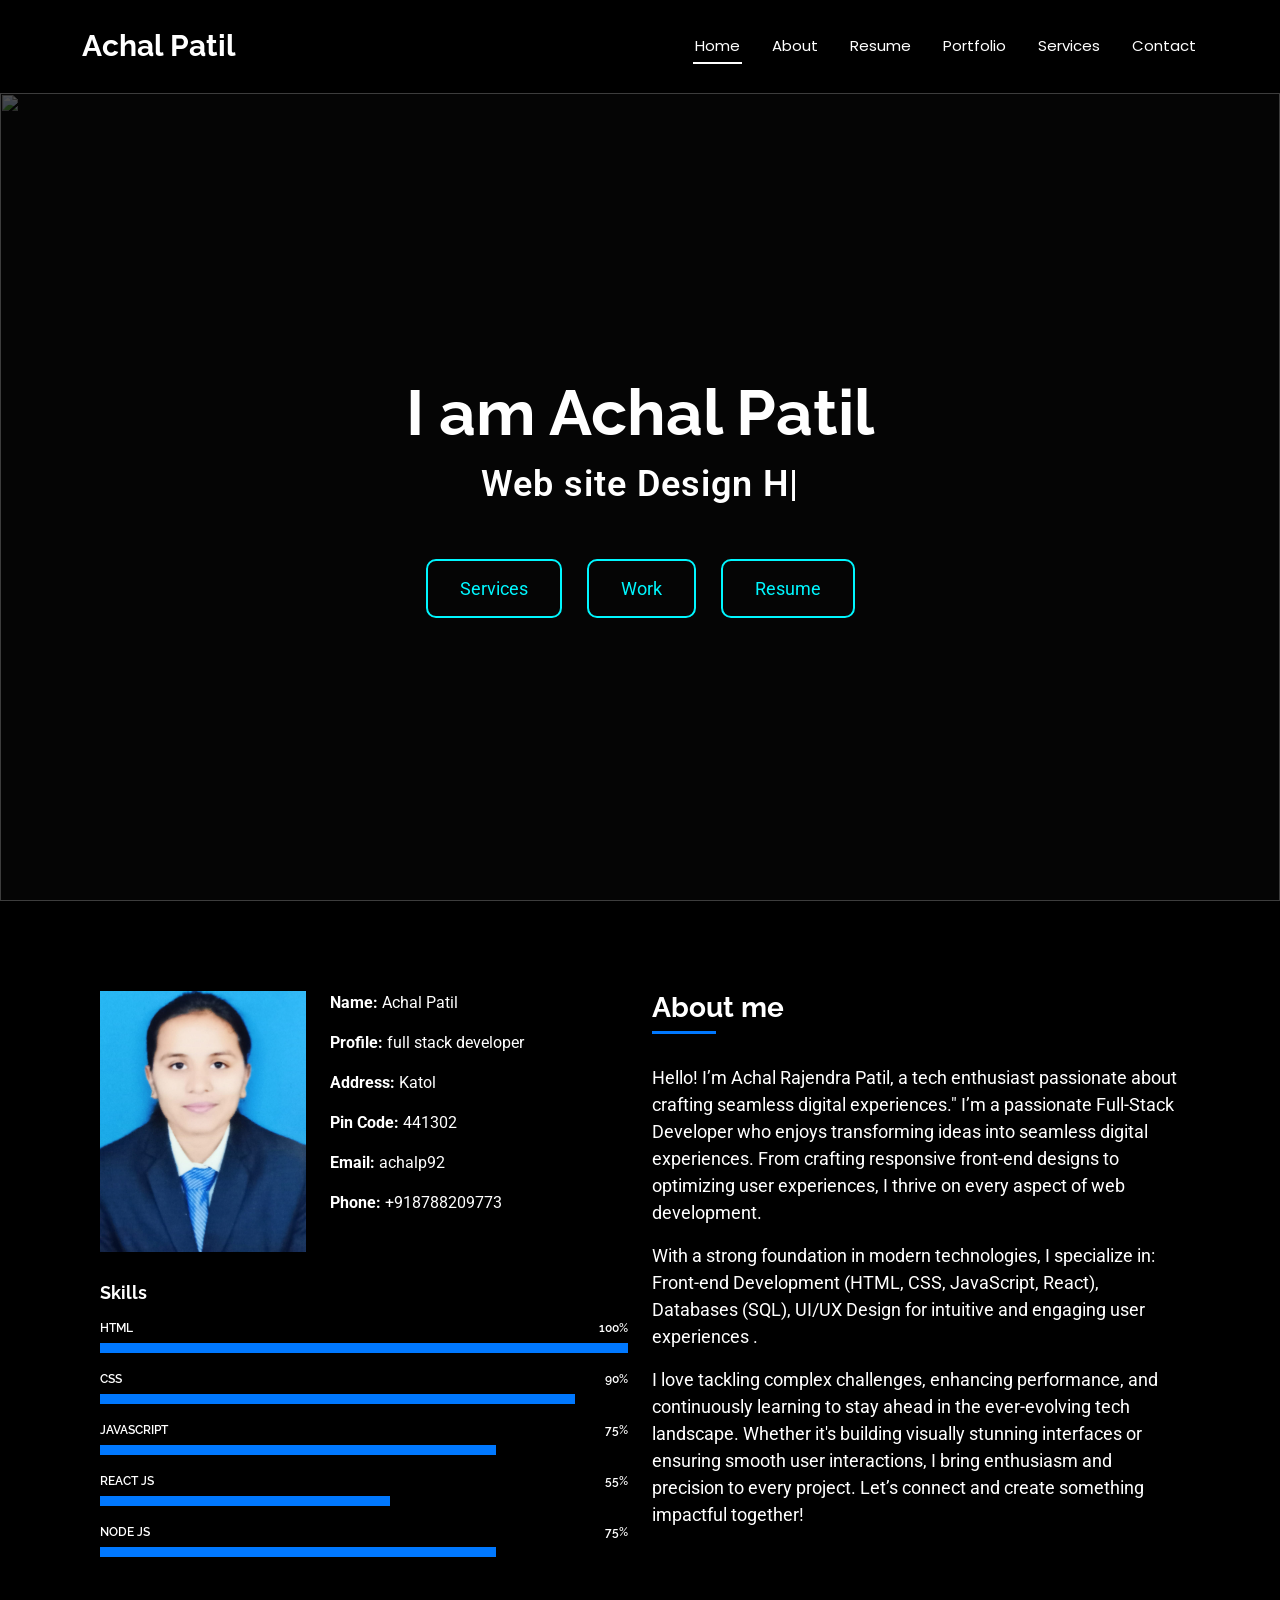
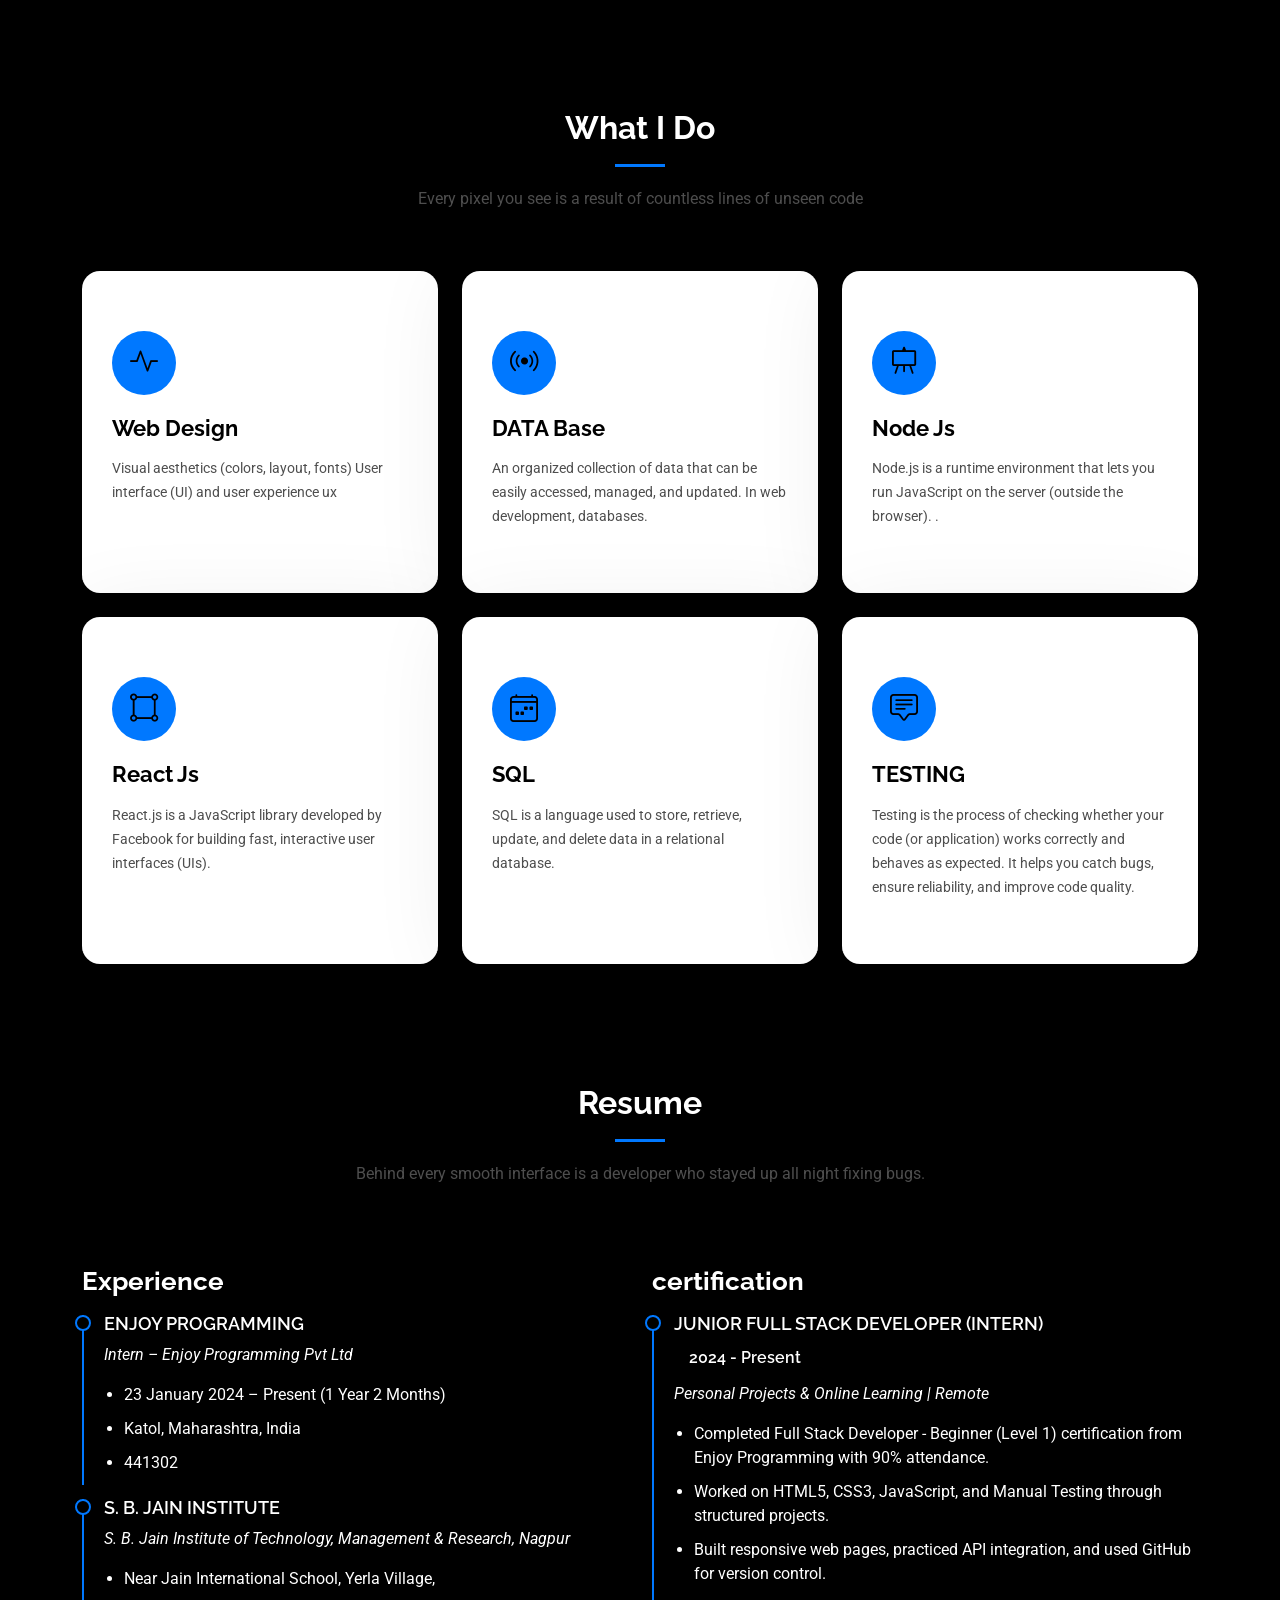
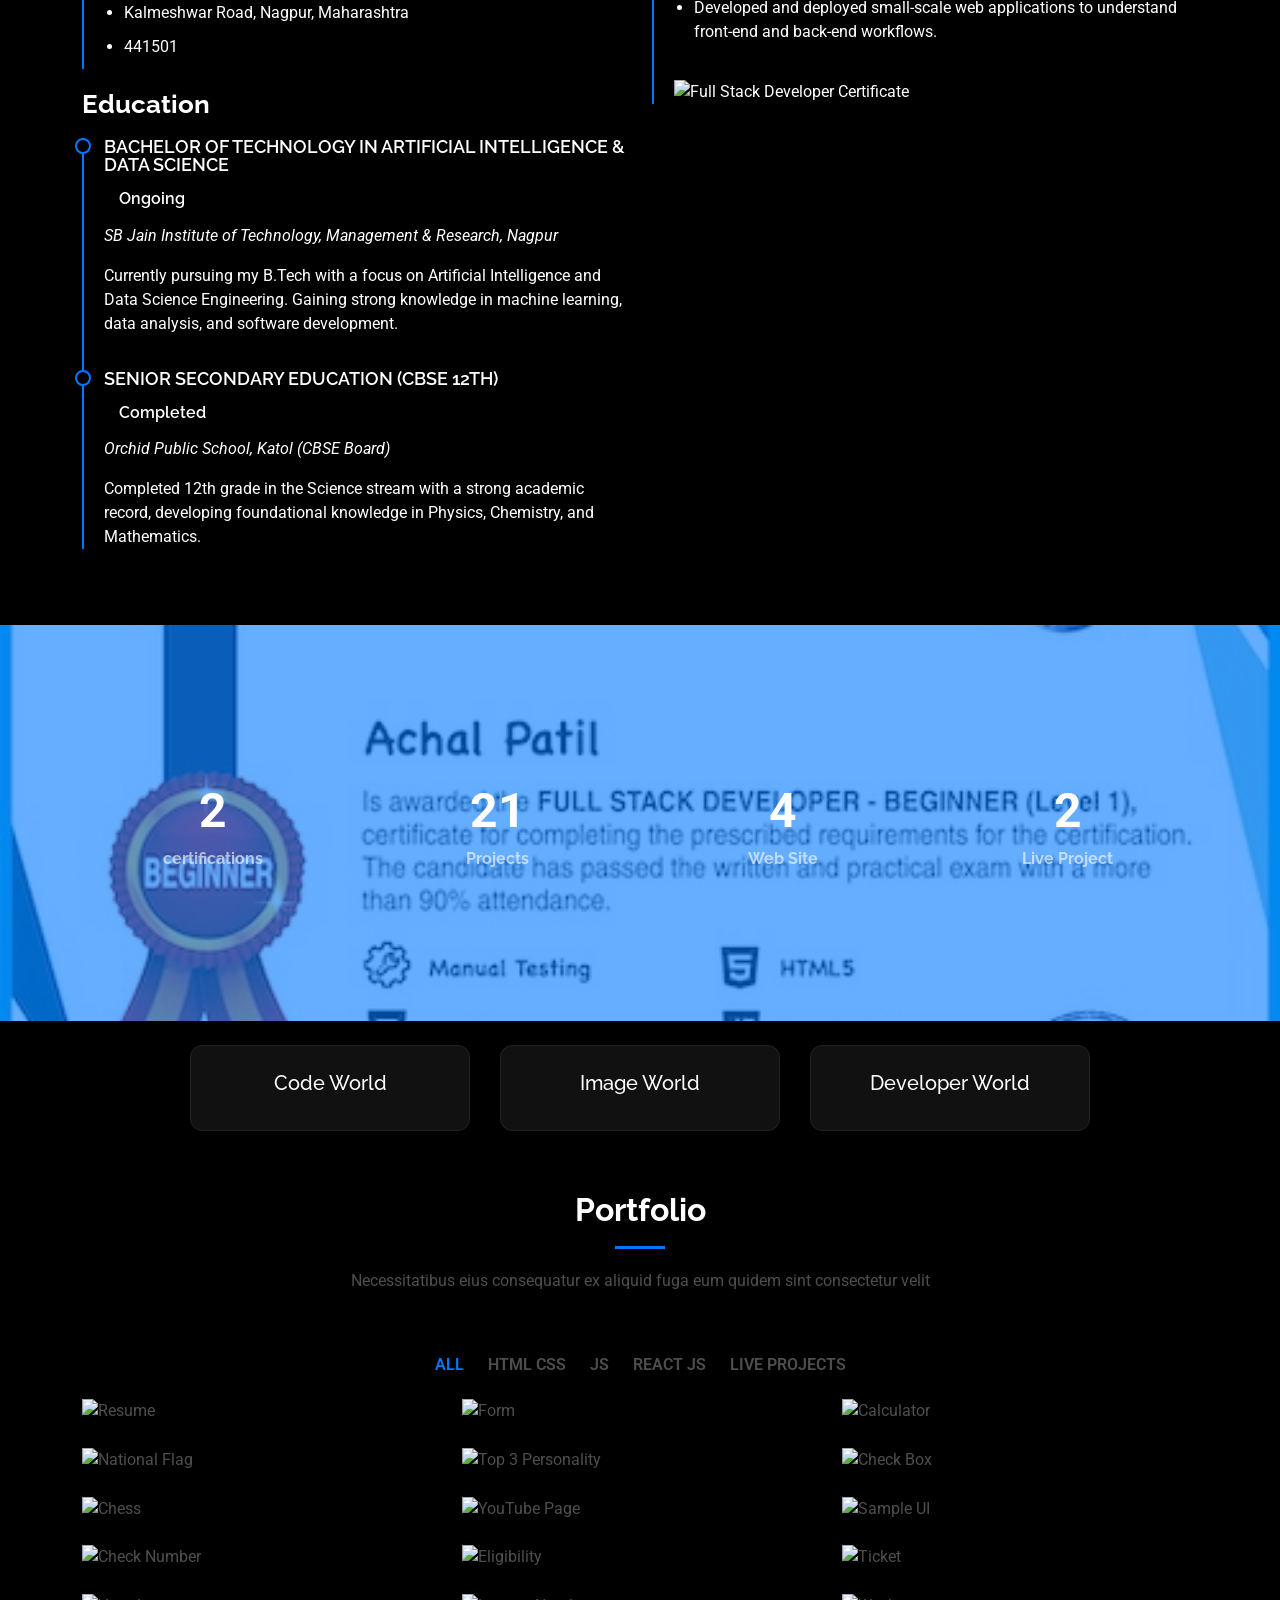
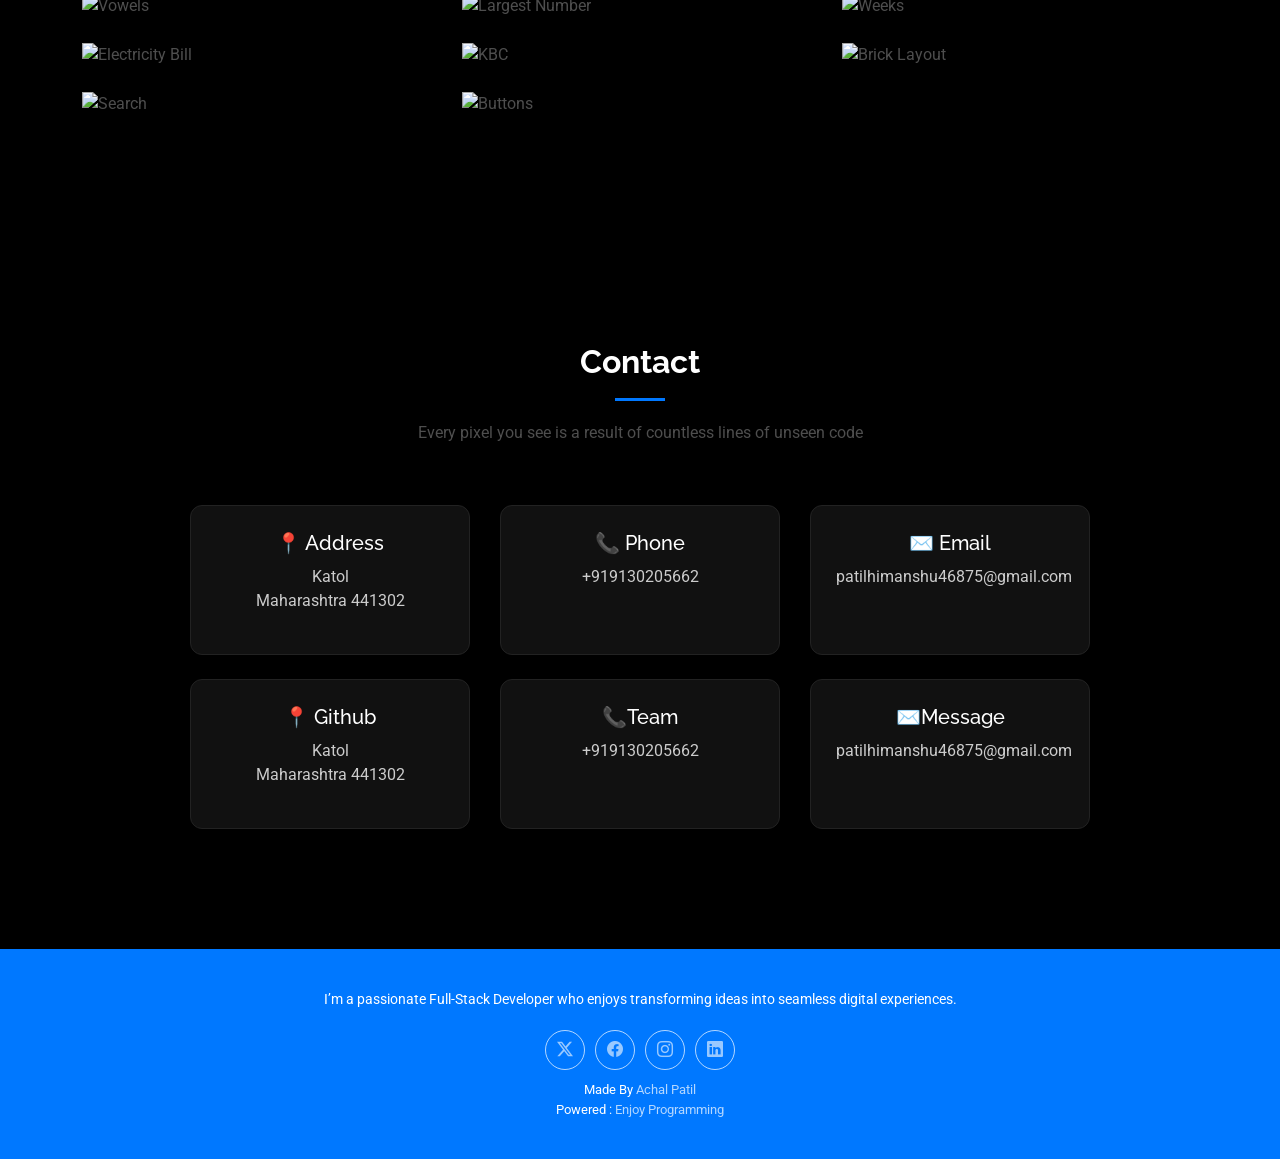
==== commit ed6a2a5c: "Add files via upload" ====
--- a/index.html
+++ b/index.html
@@ -106,7 +106,7 @@
 
             <div class="row justify-content-between gy-4">
               <div class="col-lg-5">
-                <img src="./assets/img/photo.jpg" class="img-fluid" alt="">
+                <img src="./img/photo.jpg" class="img-fluid" alt="">
               </div>
               <div class="col-lg-7 about-info">
                 <p><strong>Name: </strong> <span>Achal Patil</span></p>
@@ -402,7 +402,7 @@
     <!-- Stats Section -->
     <section id="stats" class="stats section accent-background">
 
-      <img src="assets/img/stats-bg.jpg" alt="" data-aos="fade-in">
+      <img src="./img/EP2024015.jpeg" alt="" data-aos="fade-in">
 
       <div class="container position-relative" data-aos="fade-up" data-aos-delay="100">
 
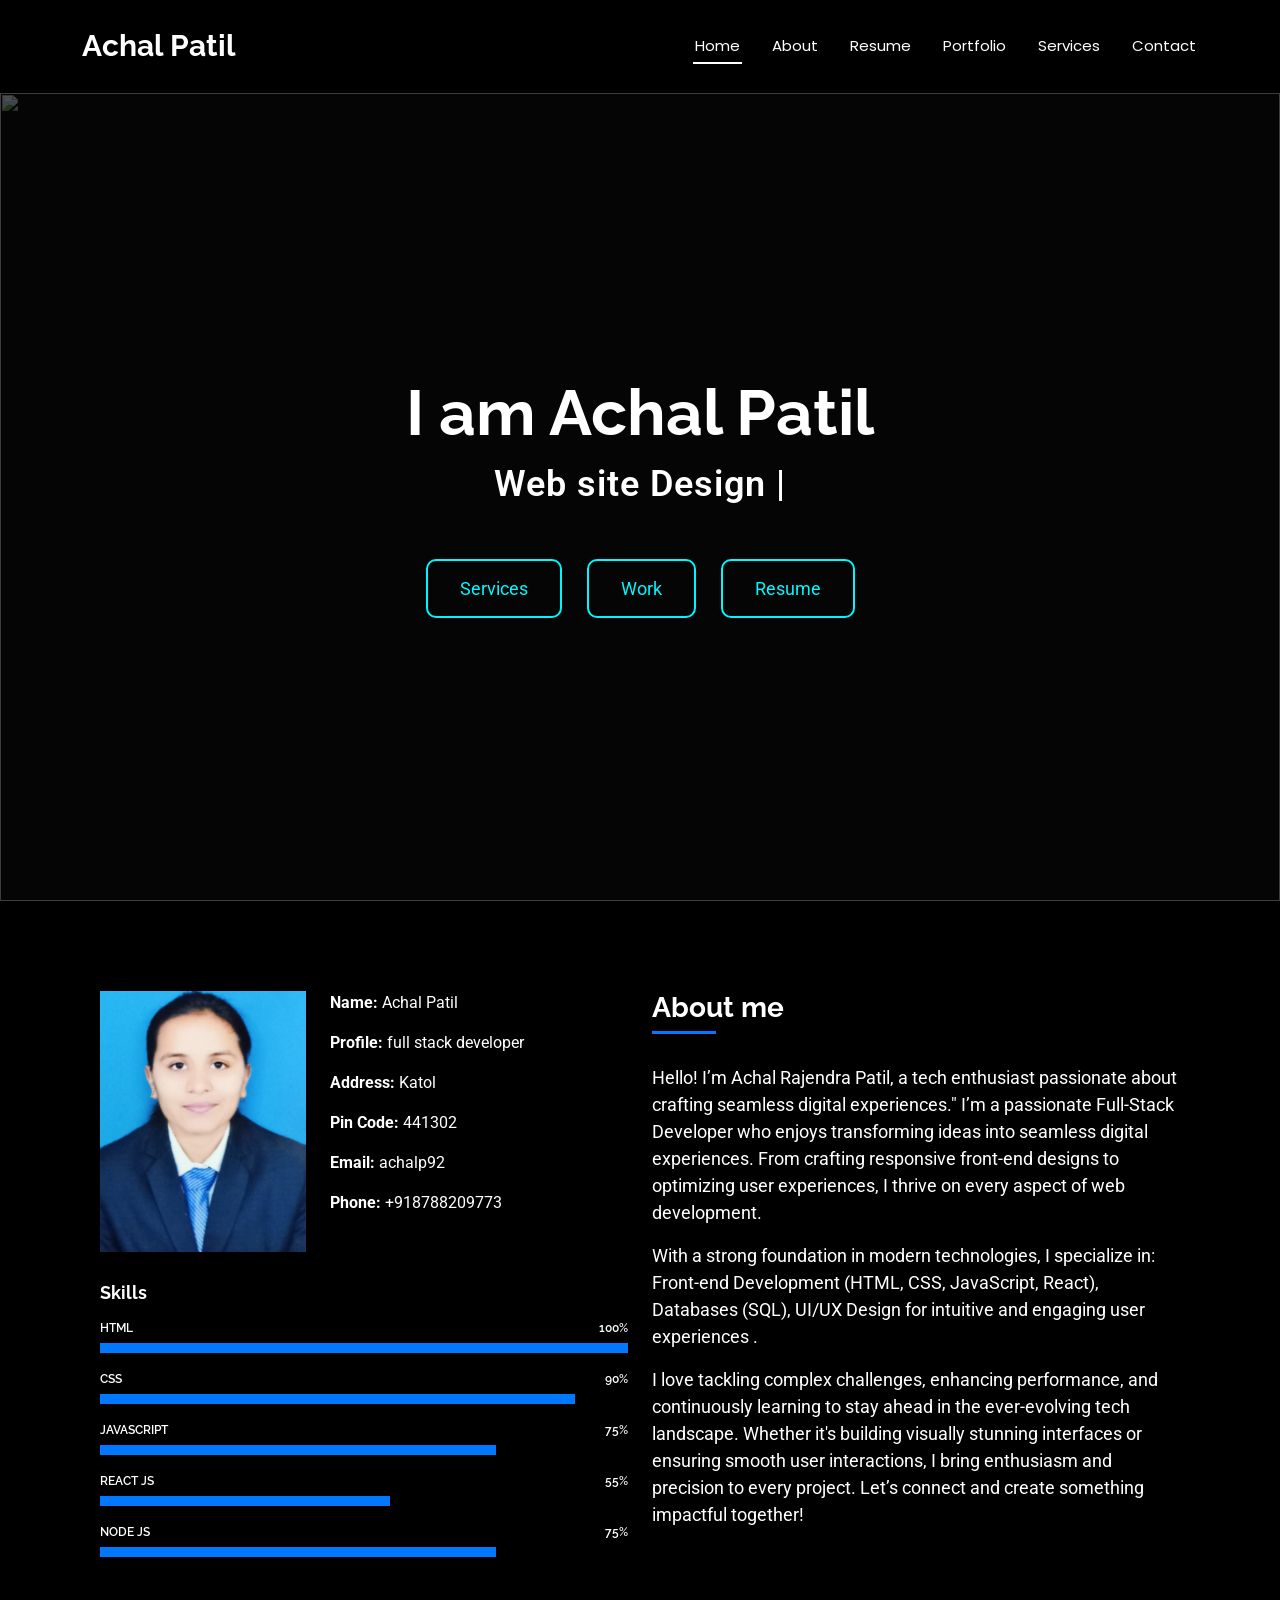
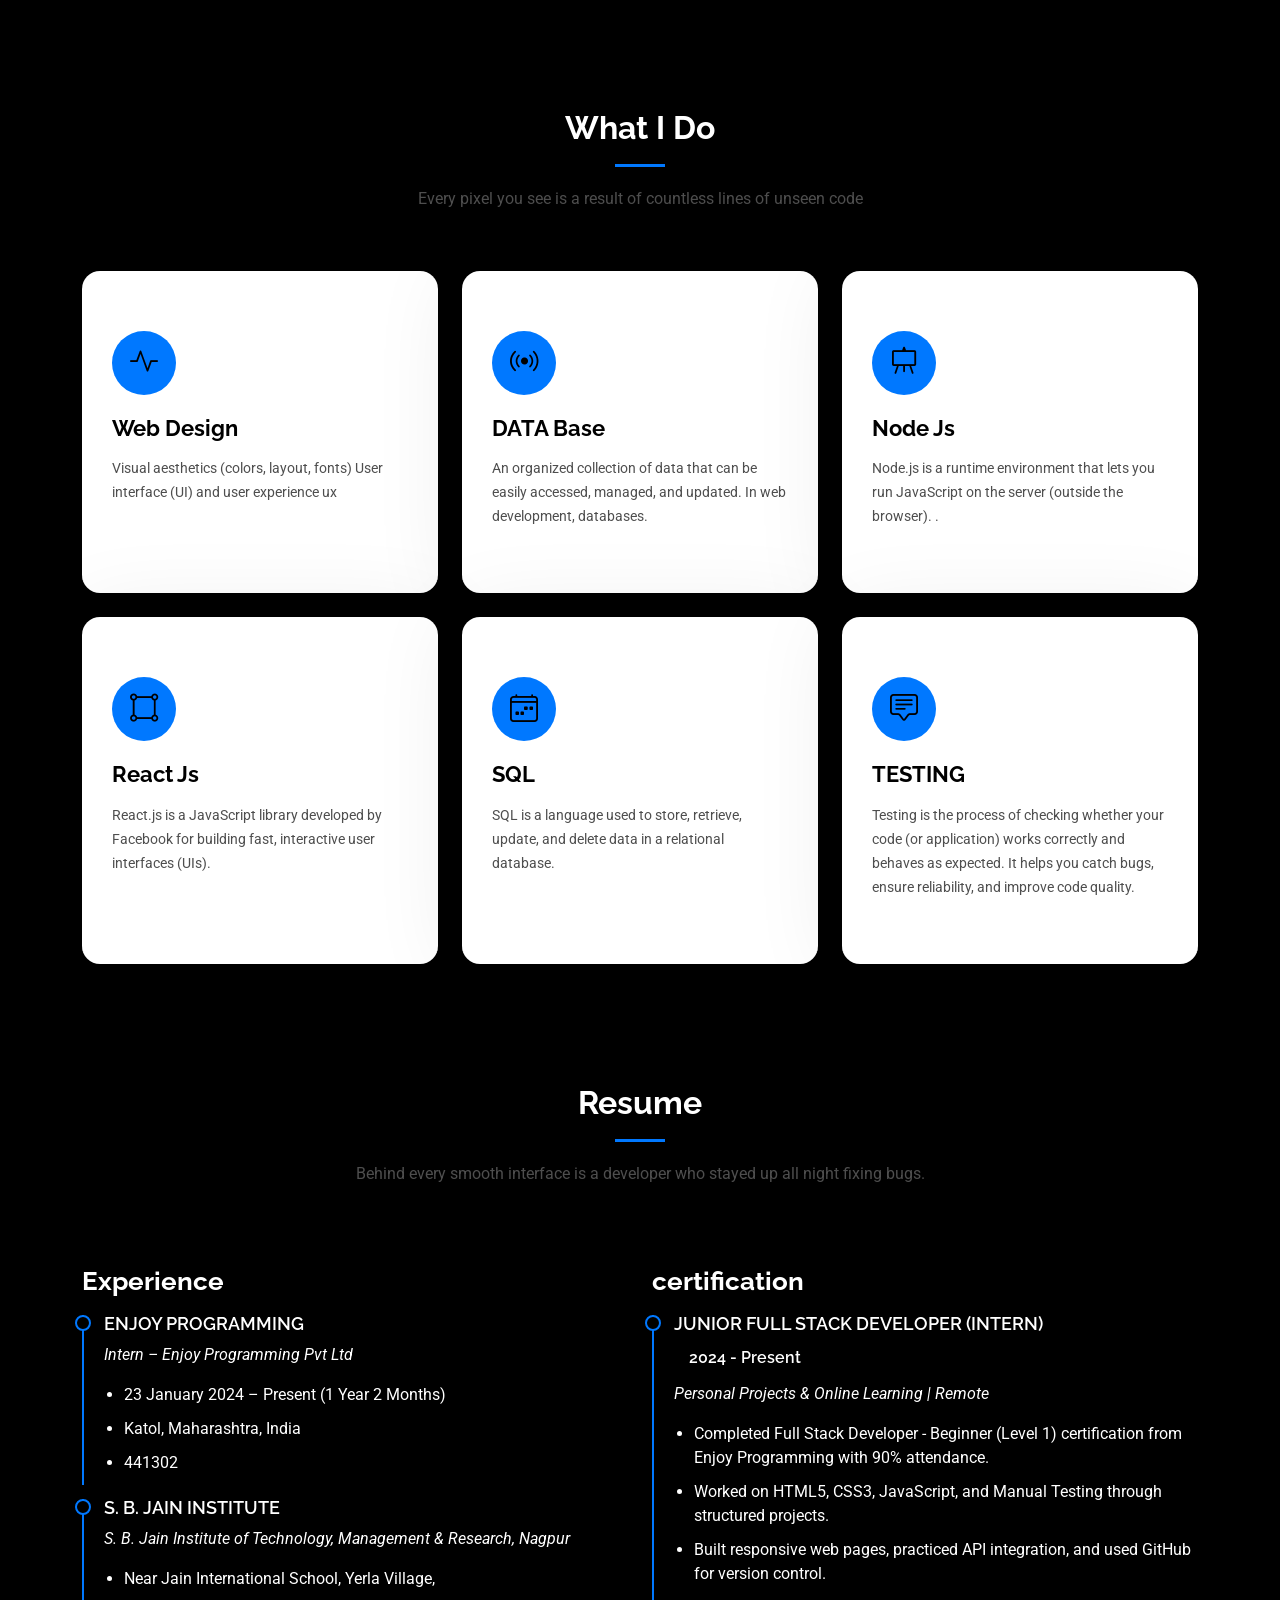
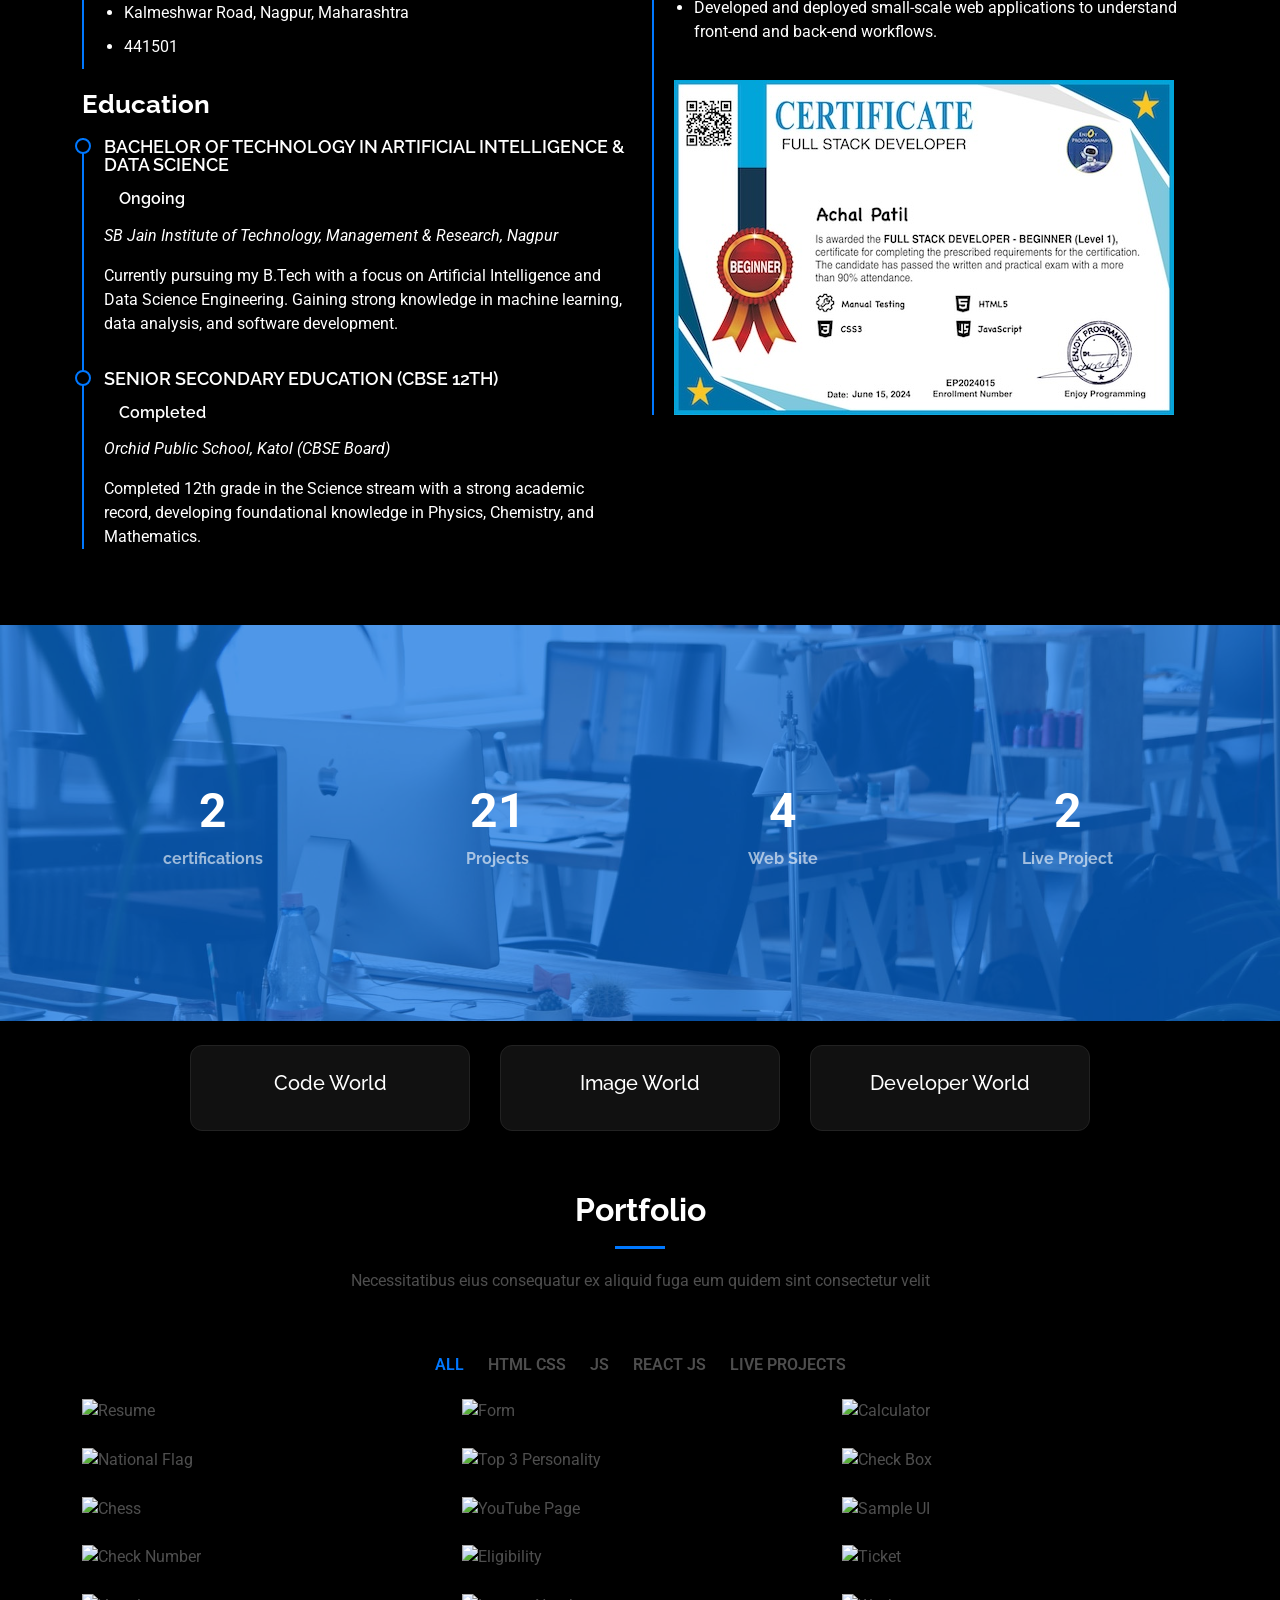
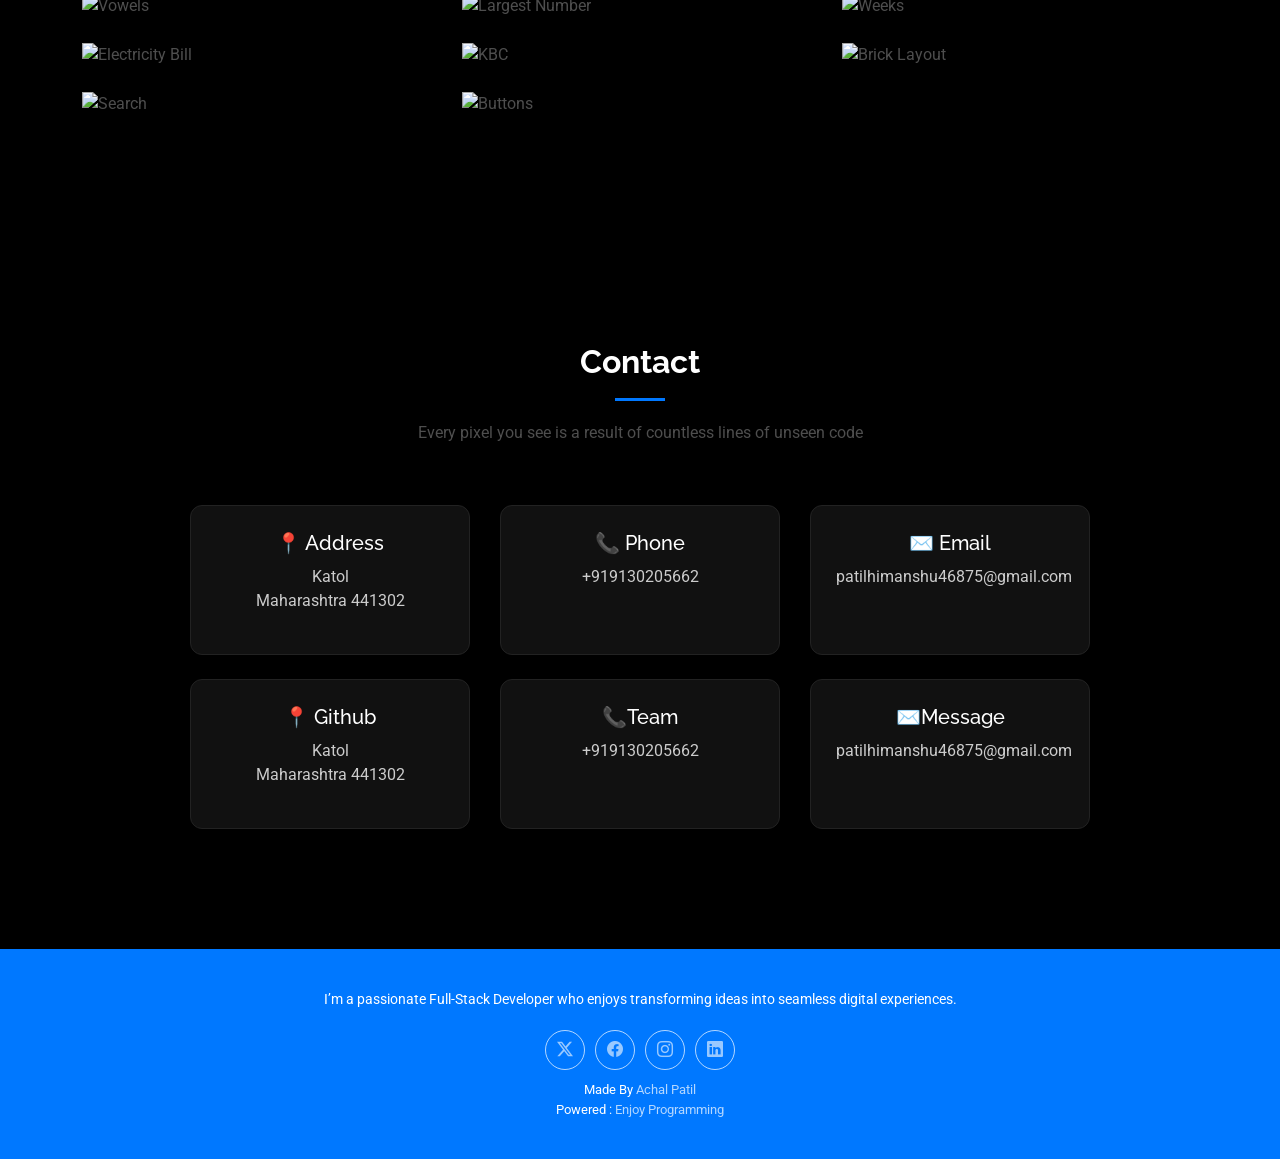
==== commit d3131bd6: "Add files via upload" ====
--- a/index.html
+++ b/index.html
@@ -381,7 +381,7 @@
                 <li>Developed and deployed small-scale web applications to understand front-end and back-end workflows.
                 </li>
               </ul>
-              <img src="./assets/img/EP2024015.jpeg" alt="Full Stack Developer Certificate"
+              <img src="./img/EP2024015.jpeg" alt="Full Stack Developer Certificate"
                 style="max-width:100%; height:auto; margin-top:10px;">
             </div>
 
@@ -402,7 +402,7 @@
     <!-- Stats Section -->
     <section id="stats" class="stats section accent-background">
 
-      <img src="./img/EP2024015.jpeg" alt="" data-aos="fade-in">
+      <img src="./img/stats-bg.jpg" alt="" data-aos="fade-in">
 
       <div class="container position-relative" data-aos="fade-up" data-aos-delay="100">
 
